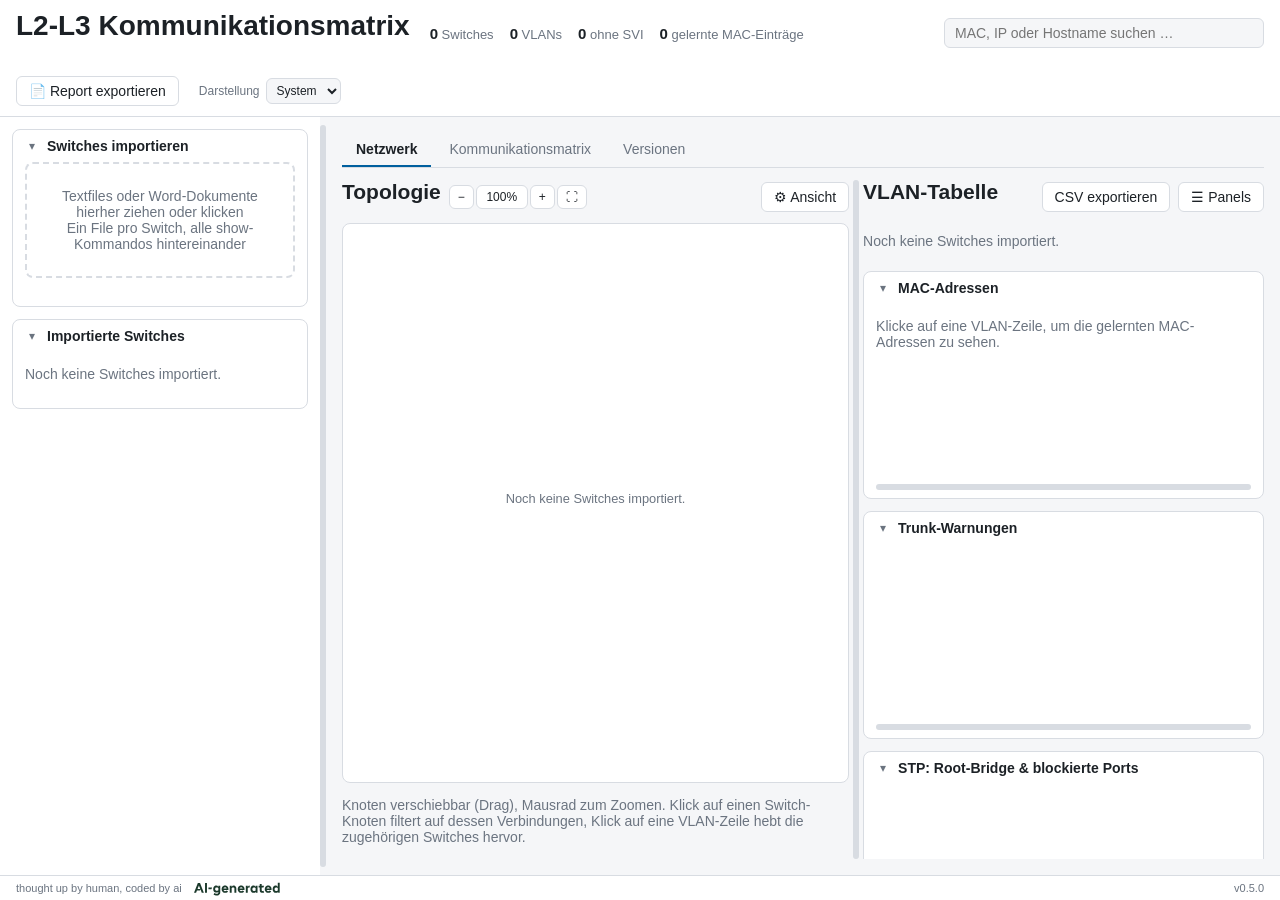
==== L2-L3 Kommunikationsmatrix.html @ 52e1c5b9 "Add panel visibility menu for the right-side detail panels "☰ Panels" button in the VLAN table toolb" ====
<!-- thought up by human, coded by ai -->
<!DOCTYPE html>
<html lang="de">
<head>
<meta charset="UTF-8">
<meta name="viewport" content="width=device-width, initial-scale=1.0">
<meta http-equiv="Content-Security-Policy" content="default-src 'self'; script-src 'self'; style-src 'self' 'unsafe-inline'; img-src 'self' data:; connect-src 'self'; base-uri 'self'; form-action 'self'; frame-ancestors 'self';">
<title>L2-L3 Kommunikationsmatrix</title>
<link rel="stylesheet" href="css/base.css">
<link rel="stylesheet" href="css/layout.css">
<link rel="stylesheet" href="css/components.css">
</head>
<body>

<div class="app">
  <header class="app-header">
    <h1>L2-L3 Kommunikationsmatrix</h1>
    <div id="dashboard-stats" class="dashboard-stats"></div>
    <div class="global-search">
      <input type="text" id="global-search-input" placeholder="MAC, IP oder Hostname suchen …">
      <div id="global-search-results" class="global-search-results"></div>
    </div>
    <button id="report-export-btn" title="Vollständigen Analyse-Report als eigenständige HTML-Datei exportieren (im Browser druckbar/als PDF speicherbar)">📄 Report exportieren</button>
    <label class="theme-select-label">
      Darstellung
      <select id="theme-select">
        <option value="system">System</option>
        <option value="light">Hell</option>
        <option value="dark">Dunkel</option>
      </select>
    </label>
  </header>

  <aside class="app-sidebar" id="app-sidebar">
    <div class="panel">
      <div class="panel-header">
        <button class="panel-collapse-btn" aria-expanded="true">▾</button>
        <h2>Switches importieren</h2>
      </div>
      <div class="panel-body">
        <div class="dropzone" id="import-dropzone">
          Textfiles oder Word-Dokumente hierher ziehen oder klicken<br>
          <span class="hint">Ein File pro Switch, alle show-Kommandos hintereinander</span>
        </div>
        <input type="file" id="import-file-input" multiple accept=".txt,.log,.docx" hidden>
        <div id="import-errors"></div>
      </div>
    </div>
    <div class="panel">
      <div class="panel-header">
        <button class="panel-collapse-btn" aria-expanded="true">▾</button>
        <h2>Importierte Switches</h2>
      </div>
      <div class="panel-body">
        <div id="import-switch-list"></div>
      </div>
    </div>
  </aside>
  <div class="sidebar-resizer" id="sidebar-resize-handle"></div>

  <main class="app-main">
    <div class="view-tabs">
      <button class="view-tab active" data-view="network">Netzwerk</button>
      <button class="view-tab" data-view="matrix">Kommunikationsmatrix</button>
      <button class="view-tab" data-view="versions">Versionen</button>
    </div>

    <section id="view-network" class="view-panel active">
      <div class="split-pane">
        <div class="split-pane-left" id="topology-panel">
          <div class="topology-toolbar">
            <h2>Topologie</h2>
            <span class="topology-zoom-controls">
              <button id="topology-zoom-out" title="Herauszoomen">−</button>
              <button id="topology-zoom-reset" title="Zoom zurücksetzen">100%</button>
              <button id="topology-zoom-in" title="Hineinzoomen">+</button>
              <button id="topology-fullscreen-toggle" title="Vollbild">⛶</button>
            </span>
            <div class="topology-settings">
              <button id="topology-settings-toggle" aria-expanded="false" title="Ansichtsoptionen">⚙ Ansicht</button>
              <div class="topology-settings-popover" id="topology-settings-popover">
                <label class="toggle-switch">
                  <input type="checkbox" id="link-mode-toggle">
                  Einzelne Verbindungen statt Port-Channel-Bündel anzeigen
                </label>
                <label class="toggle-switch" title="Werden erst ab ca. 150% Zoom eingeblendet, sonst bei vielen Verbindungen unlesbar überlappend">
                  <input type="checkbox" id="port-label-toggle">
                  Portbezeichnungen anzeigen (ab Zoom &gt;150%)
                </label>
                <hr>
                <span id="topology-legend" class="topology-legend"></span>
              </div>
            </div>
          </div>
          <div class="topology-wrapper">
            <svg id="topology-canvas"></svg>
          </div>
          <p class="hint">Knoten verschiebbar (Drag), Mausrad zum Zoomen. Klick auf einen Switch-Knoten filtert auf dessen Verbindungen, Klick auf eine VLAN-Zeile hebt die zugehörigen Switches hervor.</p>
        </div>
        <div class="split-resizer" id="network-split-resizer"></div>
        <div class="split-pane-right">
          <div class="vlan-table-toolbar">
            <h2>VLAN-Tabelle</h2>
            <div class="vlan-table-toolbar-actions">
              <button id="vlan-csv-export">CSV exportieren</button>
              <div class="panel-visibility-menu">
                <button id="panel-visibility-toggle" aria-expanded="false" title="Panels ein-/ausblenden">☰ Panels</button>
                <div class="panel-visibility-popover" id="panel-visibility-popover">
                  <div id="panel-visibility-list"></div>
                </div>
              </div>
            </div>
          </div>
          <div id="vlan-table-wrapper"></div>

          <div class="panel" data-panel-key="mac">
            <div class="panel-header">
              <button class="panel-collapse-btn" aria-expanded="true">▾</button>
              <h3>MAC-Adressen</h3>
            </div>
            <div class="panel-body panel-body-resizable" id="mac-detail-panel"></div>
            <div class="panel-resize-handle"></div>
          </div>

          <div class="panel" data-panel-key="trunk">
            <div class="panel-header">
              <button class="panel-collapse-btn" aria-expanded="true">▾</button>
              <h3>Trunk-Warnungen</h3>
            </div>
            <div class="panel-body panel-body-resizable" id="trunk-panel"></div>
            <div class="panel-resize-handle"></div>
          </div>

          <div class="panel" data-panel-key="stp">
            <div class="panel-header">
              <button class="panel-collapse-btn" aria-expanded="true">▾</button>
              <h3>STP: Root-Bridge &amp; blockierte Ports</h3>
            </div>
            <div class="panel-body panel-body-resizable" id="stp-panel"></div>
            <div class="panel-resize-handle"></div>
          </div>

          <div class="panel" data-panel-key="duplicate">
            <div class="panel-header">
              <button class="panel-collapse-btn" aria-expanded="true">▾</button>
              <h3>Duplicate-Erkennung</h3>
            </div>
            <div class="panel-body panel-body-resizable" id="duplicate-panel"></div>
            <div class="panel-resize-handle"></div>
          </div>

          <div class="panel" data-panel-key="network">
            <div class="panel-header">
              <button class="panel-collapse-btn" aria-expanded="true">▾</button>
              <h3>Netzwerk-Details</h3>
            </div>
            <div class="panel-body panel-body-resizable" id="network-detail-panel"></div>
            <div class="panel-resize-handle"></div>
          </div>
        </div>
      </div>
    </section>

    <section id="view-matrix" class="view-panel">
      <h2>L3-Kommunikationsmatrix</h2>
      <p class="hint">Zeigt, ob zwei VLAN-Netze laut Routing-Tabelle erreichbar sind (✓ = gemeinsamer Switch mit beiden SVIs bekannt, ? = nicht ermittelbar). ⚠ ACL = auf einer beteiligten SVI ist eine Access-List konfiguriert — Regeln werden nicht ausgewertet, bitte manuell prüfen.</p>
      <div id="matrix-wrapper"></div>
    </section>

    <section id="view-versions" class="view-panel">
      <h2>Versionsübersicht</h2>
      <div id="version-table-wrapper"></div>
    </section>
  </main>

  <footer class="app-footer">
    <span>thought up by human, coded by ai</span>
    <img src="assets/Bechtle_AI_Generated_Label_light_EN.svg" id="ai-label-icon" alt="KI-generierter Inhalt" class="ai-label-icon">
    <span id="app-footer-version" class="app-footer-version"></span>
  </footer>
</div>

<script src="lib/jszip.min.js"></script>
<script src="js/core/namespace.js"></script>
<script src="js/core/theme.js"></script>
<script src="js/core/state.js"></script>
<script src="js/core/dom-utils.js"></script>
<script src="js/core/csv-export.js"></script>
<script src="js/core/topology.js"></script>
<script src="js/parsers/splitter.js"></script>
<script src="js/parsers/show-version.js"></script>
<script src="js/parsers/column-utils.js"></script>
<script src="js/parsers/cdp.js"></script>
<script src="js/parsers/etherchannel.js"></script>
<script src="js/parsers/port-utils.js"></script>
<script src="js/parsers/vlan.js"></script>
<script src="js/parsers/ip-route.js"></script>
<script src="js/parsers/ip-interface-brief.js"></script>
<script src="js/parsers/ip-interface-full.js"></script>
<script src="js/parsers/interfaces-trunk.js"></script>
<script src="js/parsers/mac-table.js"></script>
<script src="js/parsers/arp.js"></script>
<script src="js/parsers/spanning-tree.js"></script>
<script src="js/parsers/fhrp.js"></script>
<script src="js/parsers/docx.js"></script>
<script src="js/core/vlan-model.js"></script>
<script src="js/core/mac-model.js"></script>
<script src="js/core/trunk-model.js"></script>
<script src="js/core/reachability-model.js"></script>
<script src="js/core/stp-model.js"></script>
<script src="js/core/fhrp-model.js"></script>
<script src="js/core/duplicate-model.js"></script>
<script src="js/views/import.js"></script>
<script src="js/views/topology.js"></script>
<script src="js/views/vlan-table.js"></script>
<script src="js/views/mac-detail.js"></script>
<script src="js/views/network-detail.js"></script>
<script src="js/views/trunk-panel.js"></script>
<script src="js/views/stp-panel.js"></script>
<script src="js/views/duplicate-panel.js"></script>
<script src="js/views/reachability-matrix.js"></script>
<script src="js/views/version-overview.js"></script>
<script src="js/views/dashboard-stats.js"></script>
<script src="js/views/global-search.js"></script>
<script src="js/views/split-pane.js"></script>
<script src="js/views/sidebar-resize.js"></script>
<script src="js/views/collapsible-panel.js"></script>
<script src="js/views/theme-toggle.js"></script>
<script src="js/views/report-export.js"></script>
<script src="js/views/panel-visibility.js"></script>
<script src="js/views/tabs.js"></script>
<script src="js/app.js"></script>
</body>
</html>
---- css/base.css ----
:root {
  --bg: #f5f6f8;
  --surface: #ffffff;
  --border: #d8dce2;
  --text: #1c2126;
  --text-muted: #6b7480;
  --accent: #005f9e;
  --accent-contrast: #ffffff;
  --warning: #b4690e;
  --warning-bg: #fdf1e3;
  --error: #b3261e;
  --error-bg: #fbe9e8;
  --catalyst: #2e7d32;
  --nexus: #6a1b9a;
  --firewall: #b3261e;
  --wlc: #005f9e;
  --ap: #b4690e;
  --unknown-device: #6b7480;
}

/* System-Einstellung ("System" in der Theme-Auswahl) — greift nur, solange kein data-theme
   explizit gesetzt ist. :root[data-theme="light"] deaktiviert diesen Block bewusst. */
@media (prefers-color-scheme: dark) {
  :root:not([data-theme="light"]) {
    --bg: #14171a;
    --surface: #1e2226;
    --border: #333941;
    --text: #e6e9ec;
    --text-muted: #9aa3ad;
    --accent: #4da3e0;
    --accent-contrast: #0b1720;
    --warning: #e0a458;
    --warning-bg: #3a2c15;
    --error: #e0776e;
    --error-bg: #3a1d1b;
    --catalyst: #6fbf73;
    --nexus: #b17fd6;
    --firewall: #e0776e;
    --wlc: #4da3e0;
    --ap: #e0a458;
    --unknown-device: #9aa3ad;
  }
}

/* Explizite Auswahl "Dunkel" in der Theme-Auswahl — greift unabhängig von der Systemeinstellung. */
:root[data-theme="dark"] {
  --bg: #14171a;
  --surface: #1e2226;
  --border: #333941;
  --text: #e6e9ec;
  --text-muted: #9aa3ad;
  --accent: #4da3e0;
  --accent-contrast: #0b1720;
  --warning: #e0a458;
  --warning-bg: #3a2c15;
  --error: #e0776e;
  --error-bg: #3a1d1b;
  --catalyst: #6fbf73;
  --nexus: #b17fd6;
  --firewall: #e0776e;
  --wlc: #4da3e0;
  --ap: #e0a458;
  --unknown-device: #9aa3ad;
}

* { box-sizing: border-box; }

html, body {
  margin: 0;
  padding: 0;
  background: var(--bg);
  color: var(--text);
  font-family: -apple-system, BlinkMacSystemFont, "Segoe UI", Roboto, sans-serif;
  font-size: 14px;
}

h1, h2, h3 { margin: 0 0 0.5em 0; font-weight: 600; }

button {
  font-family: inherit;
  font-size: inherit;
  cursor: pointer;
  border: 1px solid var(--border);
  background: var(--surface);
  color: var(--text);
  border-radius: 6px;
  padding: 6px 12px;
}

button:hover { border-color: var(--accent); }

.hint { color: var(--text-muted); }
---- css/layout.css ----
.app {
  display: grid;
  grid-template-columns: 320px 6px 1fr;
  grid-template-rows: auto 1fr auto;
  grid-template-areas:
    "header header header"
    "sidebar resizer main"
    "footer footer footer";
  height: 100vh;
}

.app-footer {
  grid-area: footer;
  display: flex;
  align-items: center;
  gap: 8px;
  padding: 3px 16px;
  border-top: 1px solid var(--border);
  background: var(--surface);
  font-size: 11px;
  color: var(--text-muted);
}
.ai-label-icon { height: 18px; width: auto; display: block; }
.app-footer-version { margin-left: auto; }

.sidebar-resizer {
  grid-area: resizer;
  cursor: col-resize;
  background: var(--border);
  border-radius: 3px;
  margin: 8px 0;
}
.sidebar-resizer:hover { background: var(--accent); }

.app-header {
  grid-area: header;
  display: flex;
  align-items: center;
  gap: 20px;
  padding: 10px 16px;
  border-bottom: 1px solid var(--border);
  background: var(--surface);
  flex-wrap: wrap;
}

.app-header h1 { flex-shrink: 0; }
#report-export-btn { flex-shrink: 0; }

.app-sidebar {
  grid-area: sidebar;
  background: var(--surface);
  padding: 12px;
  overflow-y: auto;
  min-width: 0;
}

.app-main {
  grid-area: main;
  padding: 16px;
  overflow: hidden;
  display: flex;
  flex-direction: column;
}

.view-tabs {
  display: flex;
  gap: 4px;
  margin-bottom: 12px;
  border-bottom: 1px solid var(--border);
}

.view-panel { display: none; flex: 1; min-height: 0; flex-direction: column; }
.view-panel.active { display: flex; }

.topology-toolbar {
  display: flex;
  align-items: center;
  flex-wrap: wrap;
  gap: 8px;
  row-gap: 6px;
  margin-bottom: 8px;
}

#topology-panel:fullscreen {
  background: var(--bg);
  padding: 16px;
}

.topology-wrapper {
  flex: 1;
  border: 1px solid var(--border);
  border-radius: 8px;
  background: var(--surface);
  overflow: hidden;
}

#topology-canvas { width: 100%; height: 100%; display: block; }

.split-pane {
  display: flex;
  flex: 1;
  min-height: 0;
}

.split-pane-left {
  flex: 0 0 55%;
  min-width: 240px;
  display: flex;
  flex-direction: column;
  min-height: 0;
}

.split-resizer {
  width: 6px;
  flex-shrink: 0;
  cursor: col-resize;
  background: var(--border);
  border-radius: 3px;
  margin: 0 4px;
}
.split-resizer:hover { background: var(--accent); }

.split-pane-right {
  flex: 1;
  min-width: 240px;
  min-height: 0;
  overflow-y: auto;
  /* Bewusst KEIN display:flex hier: als Flex-Container hätten die Kind-Panels (die
     wegen overflow:hidden keine Mindesthöhen-Untergrenze mehr haben) auf 0px
     zusammengedrückt werden können, während die VLAN-Tabelle den ganzen Platz belegt.
     Normaler Blockfluss + overflow-y:auto lässt jedes Kind seine natürliche/gesetzte
     Höhe behalten und scrollt bei Bedarf als Ganzes. */
}

#vlan-table-wrapper {
  max-height: 280px;
  overflow-y: auto;
  margin-bottom: 8px;
}

/* Standardhöhe der drei rechten Detail-Panels (Netzwerk-Details/Trunk-Warnungen/
   MAC-Adressen) — alle drei starten gleich groß, der Ziehgriff (siehe
   collapsible-panel.js) setzt danach eine Inline-Höhe, die diesen Wert überschreibt. */
.panel-body-resizable {
  height: 180px;
}

.vlan-table-toolbar {
  display: flex;
  align-items: center;
  justify-content: space-between;
  gap: 8px;
  margin-bottom: 4px;
}

.vlan-table-toolbar-actions {
  display: flex;
  align-items: center;
  gap: 8px;
}

.dashboard-stats {
  display: flex;
  gap: 16px;
  flex-wrap: wrap;
}

.global-search {
  position: relative;
  margin-left: auto;
  flex: 0 1 320px;
  min-width: 200px;
}

.global-search input {
  width: 100%;
  padding: 6px 10px;
  border: 1px solid var(--border);
  border-radius: 6px;
  background: var(--bg);
  color: var(--text);
  font: inherit;
}

.global-search-results {
  display: none;
  position: absolute;
  top: 100%;
  right: 0;
  left: 0;
  z-index: 20;
  margin-top: 4px;
  max-height: 320px;
  overflow-y: auto;
  border: 1px solid var(--border);
  border-radius: 8px;
  background: var(--surface);
  box-shadow: 0 4px 16px rgba(0, 0, 0, 0.15);
  padding: 6px;
}
.global-search-results.open { display: block; }

.theme-select-label {
  display: flex;
  align-items: center;
  gap: 6px;
  font-size: 12px;
  color: var(--text-muted);
  flex-shrink: 0;
}
.theme-select-label select {
  padding: 4px 6px;
  border: 1px solid var(--border);
  border-radius: 6px;
  background: var(--bg);
  color: var(--text);
  font: inherit;
}

#view-matrix, #view-versions { overflow-y: auto; }
---- css/components.css ----
.dropzone {
  border: 2px dashed var(--border);
  border-radius: 8px;
  padding: 24px 12px;
  text-align: center;
  color: var(--text-muted);
  cursor: pointer;
  margin-bottom: 16px;
}

.dropzone.dragover {
  border-color: var(--accent);
  color: var(--accent);
  background: color-mix(in srgb, var(--accent) 8%, transparent);
}

.switch-row {
  display: flex;
  align-items: center;
  gap: 8px;
  padding: 6px 4px;
  border-bottom: 1px solid var(--border);
  font-size: 13px;
}

.switch-hostname { flex: 1; font-weight: 600; }
.switch-model { color: var(--text-muted); font-size: 12px; }

.badge {
  font-size: 11px;
  font-weight: 600;
  text-transform: uppercase;
  padding: 2px 6px;
  border-radius: 4px;
  color: white;
}

.badge-catalyst { background: var(--catalyst); }
.badge-nexus { background: var(--nexus); }
.badge-neutral { background: var(--text-muted); }

.switch-platform-select {
  font-size: 11px;
  font-weight: 600;
  text-transform: uppercase;
  padding: 2px 4px;
  border-radius: 4px;
  color: white;
  border: none;
}
.switch-platform-select.badge-catalyst { background: var(--catalyst); }
.switch-platform-select.badge-nexus { background: var(--nexus); }
.switch-platform-select option { color: initial; }

.switch-warning-hover { position: relative; }
.switch-warning-hover .feature-impact-popup { display: none; }
.switch-warning-hover:hover .feature-impact-popup,
.switch-warning-hover:focus-within .feature-impact-popup { display: block; }

.feature-impact-popup {
  position: absolute;
  top: 100%;
  left: 0;
  z-index: 30;
  margin-top: 4px;
  width: 320px;
  background: var(--surface);
  border: 1px solid var(--border);
  border-radius: 8px;
  box-shadow: 0 4px 16px rgba(0, 0, 0, 0.2);
  padding: 8px 10px;
  font-size: 12px;
  font-weight: normal;
  text-transform: none;
  color: var(--text);
  white-space: normal;
}

.feature-impact-row {
  display: flex;
  gap: 8px;
  padding: 3px 0;
  border-top: 1px solid var(--border);
}
.feature-impact-row:first-of-type { border-top: none; margin-top: 4px; }
.feature-impact-row code { flex-shrink: 0; background: var(--bg); padding: 1px 4px; border-radius: 4px; }

.switch-warning {
  color: var(--warning);
  font-size: 12px;
  cursor: help;
}

.btn-remove {
  font-size: 11px;
  padding: 2px 8px;
}

.switch-row-handle {
  cursor: grab;
  color: var(--text-muted);
  flex-shrink: 0;
}
.switch-row.drag-over { outline: 2px dashed var(--accent); border-radius: 4px; }

.error-line {
  color: var(--error);
  background: var(--error-bg);
  border-radius: 6px;
  padding: 6px 10px;
  font-size: 12px;
  margin-bottom: 6px;
}

.toggle-switch {
  display: flex;
  align-items: center;
  gap: 6px;
  font-size: 13px;
  color: var(--text-muted);
}

.topology-empty-hint { fill: var(--text-muted); font-size: 14px; }

.topology-link {
  stroke: var(--border);
  stroke-width: 2;
}

.topology-node circle,
.topology-node polygon,
.topology-node rect {
  fill: var(--surface);
  stroke-width: 2;
  stroke: var(--unknown-device); /* Fallback für Switches ohne bekannte Plattform (nicht importierter CDP-Nachbar) */
}

.topology-node { cursor: grab; touch-action: none; }
.topology-node:active { cursor: grabbing; }

.topology-node.dimmed { opacity: 0.25; }
.topology-node.highlighted circle,
.topology-node.highlighted polygon,
.topology-node.highlighted rect { stroke-width: 4; }

.topology-link.dimmed { opacity: 0.15; }

.edge-port-label {
  fill: var(--text-muted);
  font-size: 10px;
  text-anchor: middle;
  paint-order: stroke;
  stroke: var(--surface);
  stroke-width: 3px;
}

.topology-node.platform-catalyst circle { stroke: var(--catalyst); }
.topology-node.platform-nexus circle { stroke: var(--nexus); }
.topology-node.type-firewall polygon { stroke: var(--firewall); }
.topology-node.type-wlc polygon { stroke: var(--wlc); }
.topology-node.type-ap polygon { stroke: var(--ap); }
.topology-node.type-unknown rect { stroke: var(--unknown-device); }

.topology-node-label {
  fill: var(--text);
  font-size: 12px;
  text-anchor: middle;
}

.topology-settings {
  position: relative;
  margin-left: auto;
}

.topology-settings-popover {
  display: none;
  position: absolute;
  top: 100%;
  right: 0;
  z-index: 30;
  margin-top: 4px;
  width: max-content;
  max-width: min(320px, 90vw);
  background: var(--surface);
  border: 1px solid var(--border);
  border-radius: 8px;
  box-shadow: 0 4px 16px rgba(0, 0, 0, 0.2);
  padding: 10px 12px;
  flex-direction: column;
  gap: 8px;
}
.topology-settings-popover.open { display: flex; }
.topology-settings-popover hr { border: none; border-top: 1px solid var(--border); margin: 2px 0; width: 100%; }

.panel-visibility-menu {
  position: relative;
}

.panel-visibility-popover {
  display: none;
  position: absolute;
  top: 100%;
  right: 0;
  z-index: 30;
  margin-top: 4px;
  width: max-content;
  max-width: min(280px, 90vw);
  background: var(--surface);
  border: 1px solid var(--border);
  border-radius: 8px;
  box-shadow: 0 4px 16px rgba(0, 0, 0, 0.2);
  padding: 10px 12px;
  flex-direction: column;
  gap: 6px;
}
.panel-visibility-popover.open { display: flex; }
.panel-visibility-popover .toggle-switch { white-space: nowrap; }

.panel-hidden { display: none; }

.topology-legend {
  display: flex;
  flex-direction: column;
  gap: 6px;
  font-size: 12px;
  color: var(--text-muted);
}

.topology-legend-item {
  display: inline-flex;
  align-items: center;
  gap: 4px;
  cursor: pointer;
}

.topology-zoom-controls {
  display: inline-flex;
  gap: 2px;
}
.topology-zoom-controls button { padding: 4px 8px; font-size: 12px; }
#topology-zoom-reset { min-width: 52px; }

.topology-legend-icon {
  width: 16px;
  height: 16px;
  overflow: visible;
}
.topology-legend-icon circle,
.topology-legend-icon polygon,
.topology-legend-icon rect {
  fill: var(--surface);
  stroke-width: 4;
}
.topology-legend-icon.type-switch circle { stroke: var(--text-muted); }
.topology-legend-icon.type-firewall polygon { stroke: var(--firewall); }
.topology-legend-icon.type-wlc polygon { stroke: var(--wlc); }
.topology-legend-icon.type-ap polygon { stroke: var(--ap); }
.topology-legend-icon.type-unknown rect { stroke: var(--unknown-device); }

.view-tab {
  border: none;
  border-bottom: 2px solid transparent;
  border-radius: 0;
  background: transparent;
  padding: 8px 14px;
  color: var(--text-muted);
}

.view-tab.active {
  color: var(--text);
  border-bottom-color: var(--accent);
  font-weight: 600;
}

.vlan-table {
  width: 100%;
  border-collapse: collapse;
  font-size: 13px;
}

.vlan-table th, .vlan-table td {
  text-align: left;
  padding: 6px 10px;
  border-bottom: 1px solid var(--border);
  vertical-align: top;
}

.vlan-table th {
  color: var(--text-muted);
  font-weight: 600;
  font-size: 12px;
  text-transform: uppercase;
}

.vlan-network {
  margin-bottom: 4px;
  cursor: pointer;
  display: inline-block;
  border-radius: 4px;
  padding: 1px 2px;
}
.vlan-network:hover { background: var(--bg); }
.vlan-network.selected { background: color-mix(in srgb, var(--accent) 12%, transparent); }
.vlan-network code {
  background: var(--bg);
  padding: 1px 5px;
  border-radius: 4px;
}

.vlan-row { cursor: pointer; }
.vlan-row:hover { background: var(--bg); }
.vlan-row.selected { background: color-mix(in srgb, var(--accent) 12%, transparent); }

.panel {
  border: 1px solid var(--border);
  border-radius: 8px;
  background: var(--surface);
  margin-bottom: 12px;
  overflow: hidden;
}

.panel-header {
  display: flex;
  align-items: center;
  gap: 8px;
  padding: 8px 12px;
  cursor: pointer;
  user-select: none;
}
.panel-header h2, .panel-header h3 { margin: 0; font-size: 14px; }

.panel-collapse-btn {
  border: none;
  background: transparent;
  padding: 0 4px;
  font-size: 12px;
  color: var(--text-muted);
  transition: transform 0.15s;
}
.panel.collapsed .panel-collapse-btn { transform: rotate(-90deg); }

.panel-body {
  padding: 0 12px 12px;
  overflow-y: auto;
}
.panel-body:empty { padding: 0; }
.panel.collapsed .panel-body,
.panel.collapsed .panel-resize-handle { display: none; }

.panel-body code {
  background: var(--bg);
  padding: 1px 5px;
  border-radius: 4px;
}

.panel-body-toolbar {
  display: flex;
  align-items: center;
  justify-content: space-between;
  gap: 8px;
  margin-bottom: 6px;
}

.panel-resize-handle {
  height: 6px;
  cursor: row-resize;
  background: var(--border);
  margin: 0 12px 8px;
  border-radius: 3px;
}
.panel-resize-handle:hover { background: var(--accent); }

.dashboard-stat {
  font-size: 13px;
  color: var(--text-muted);
  white-space: nowrap;
}
.dashboard-stat strong { color: var(--text); font-size: 15px; }

.global-search-result {
  padding: 6px 8px;
  font-size: 13px;
  border-radius: 6px;
}
.global-search-result:hover { background: var(--bg); }

.matrix-table {
  border-collapse: collapse;
  font-size: 13px;
}
.matrix-table th, .matrix-table td {
  border: 1px solid var(--border);
  padding: 6px 10px;
  text-align: center;
}
.matrix-table thead th { color: var(--text-muted); font-weight: 600; font-size: 12px; }
.matrix-table tbody th { text-align: left; font-weight: 600; white-space: nowrap; }
.matrix-cell-reachable { color: var(--catalyst); font-weight: 600; }
.matrix-cell-unknown { color: var(--text-muted); }
.matrix-cell-self { background: var(--bg); color: var(--text-muted); }
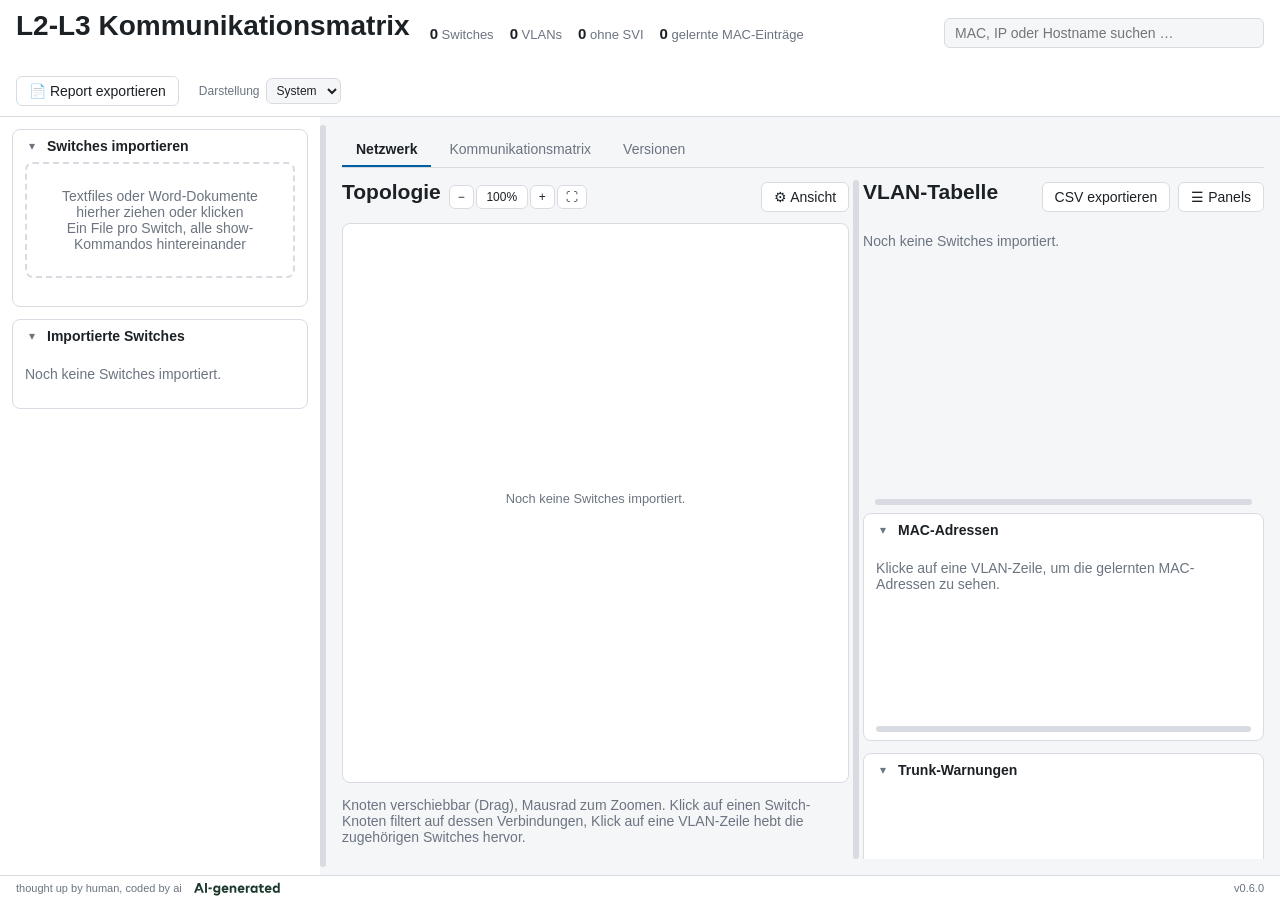
==== commit 381c92f3: "Add LLDP neighbor discovery and make the VLAN table resizable LLDP: new parser for "show lldp neighb" ====
--- a/L2-L3 Kommunikationsmatrix.html
+++ b/L2-L3 Kommunikationsmatrix.html
@@ -112,6 +112,7 @@
             </div>
           </div>
           <div id="vlan-table-wrapper"></div>
+          <div class="panel-resize-handle" id="vlan-table-resize-handle"></div>
 
           <div class="panel" data-panel-key="mac">
             <div class="panel-header">
@@ -191,6 +192,7 @@
 <script src="js/parsers/show-version.js"></script>
 <script src="js/parsers/column-utils.js"></script>
 <script src="js/parsers/cdp.js"></script>
+<script src="js/parsers/lldp.js"></script>
 <script src="js/parsers/etherchannel.js"></script>
 <script src="js/parsers/port-utils.js"></script>
 <script src="js/parsers/vlan.js"></script>
--- a/css/layout.css
+++ b/css/layout.css
@@ -133,9 +133,8 @@
 }
 
 #vlan-table-wrapper {
-  max-height: 280px;
-  overflow-y: auto;
-  margin-bottom: 8px;
+  height: 280px;
+  overflow-y: auto;
 }
 
 /* Standardhöhe der drei rechten Detail-Panels (Netzwerk-Details/Trunk-Warnungen/
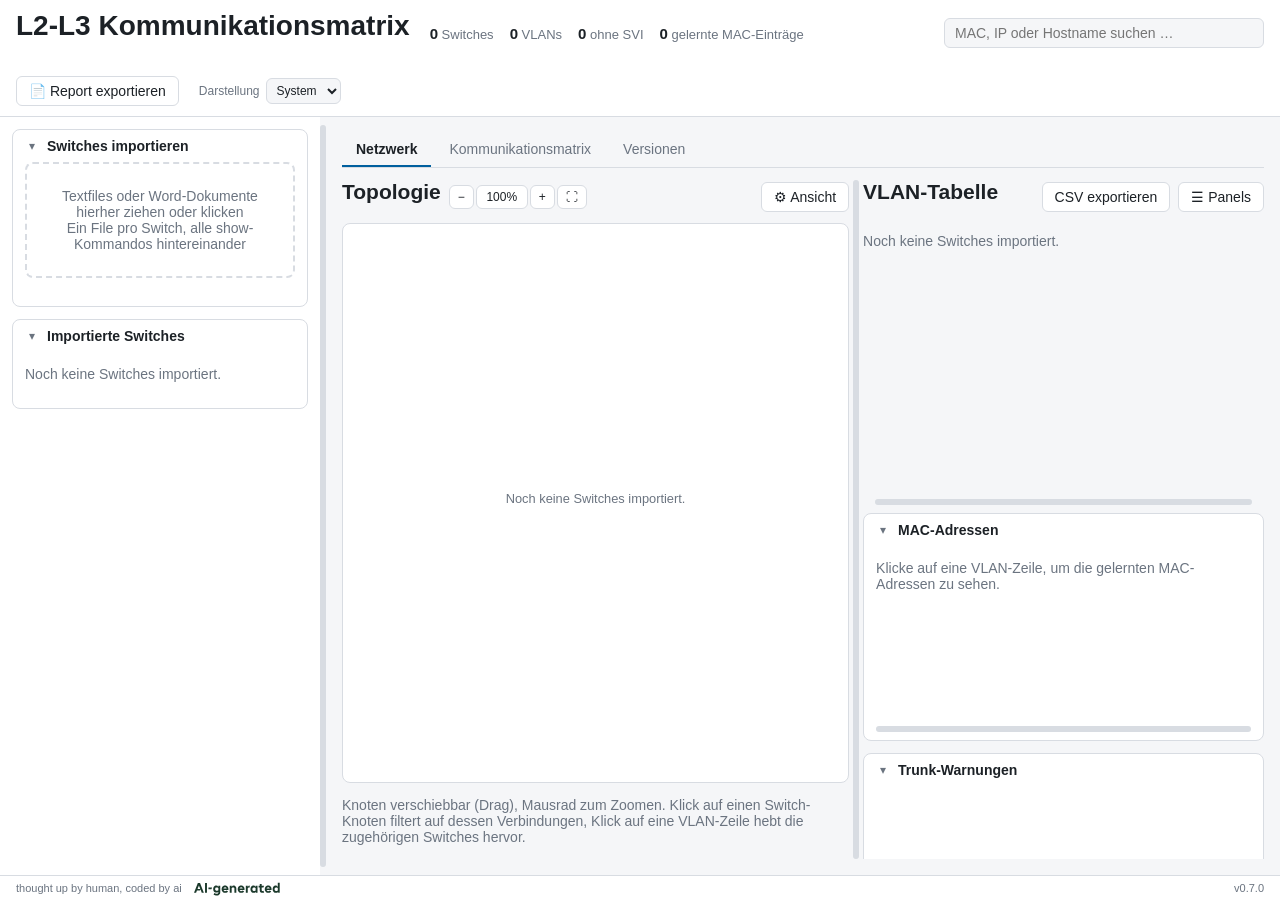
==== commit 1396dc74: "Add redundancy/failure simulation for switches and links New "🔌 Ausfall-Simulation" toggle in the to" ====
--- a/L2-L3 Kommunikationsmatrix.html
+++ b/L2-L3 Kommunikationsmatrix.html
@@ -88,12 +88,18 @@
                   Portbezeichnungen anzeigen (ab Zoom &gt;150%)
                 </label>
                 <hr>
+                <label class="toggle-switch" title="Klick auf einen Switch-Knoten oder eine Verbindung zeigt, welche Geräte bei dessen Ausfall isoliert wären">
+                  <input type="checkbox" id="failure-sim-toggle">
+                  🔌 Ausfall-Simulation
+                </label>
+                <hr>
                 <span id="topology-legend" class="topology-legend"></span>
               </div>
             </div>
           </div>
           <div class="topology-wrapper">
             <svg id="topology-canvas"></svg>
+            <div class="failure-sim-result" id="failure-sim-result"></div>
           </div>
           <p class="hint">Knoten verschiebbar (Drag), Mausrad zum Zoomen. Klick auf einen Switch-Knoten filtert auf dessen Verbindungen, Klick auf eine VLAN-Zeile hebt die zugehörigen Switches hervor.</p>
         </div>
@@ -212,6 +218,7 @@
 <script src="js/core/stp-model.js"></script>
 <script src="js/core/fhrp-model.js"></script>
 <script src="js/core/duplicate-model.js"></script>
+<script src="js/core/failure-sim-model.js"></script>
 <script src="js/views/import.js"></script>
 <script src="js/views/topology.js"></script>
 <script src="js/views/vlan-table.js"></script>
--- a/css/layout.css
+++ b/css/layout.css
@@ -87,12 +87,30 @@
 }
 
 .topology-wrapper {
+  position: relative;
   flex: 1;
   border: 1px solid var(--border);
   border-radius: 8px;
   background: var(--surface);
   overflow: hidden;
 }
+
+.failure-sim-result {
+  display: none;
+  position: absolute;
+  left: 8px;
+  right: 8px;
+  bottom: 8px;
+  z-index: 20;
+  background: var(--surface);
+  border: 1px solid var(--border);
+  border-radius: 8px;
+  box-shadow: 0 4px 16px rgba(0, 0, 0, 0.2);
+  padding: 8px 12px;
+  font-size: 13px;
+}
+.failure-sim-result.open { display: block; }
+.failure-sim-result p { margin: 0; }
 
 #topology-canvas { width: 100%; height: 100%; display: block; }
 
--- a/css/components.css
+++ b/css/components.css
@@ -144,6 +144,17 @@
 .topology-node.highlighted rect { stroke-width: 4; }
 
 .topology-link.dimmed { opacity: 0.15; }
+.failure-sim-active .topology-link { cursor: pointer; }
+
+/* Redundanz-/Ausfall-Simulation: das simulierte Ziel (rot, gestrichelt bei Kanten) und die
+   dadurch isolierten Geräte (rot gefüllt/umrandet) klar von der normalen Darstellung abheben. */
+.topology-node.failed circle,
+.topology-node.failed polygon,
+.topology-node.failed rect { stroke: var(--error); stroke-width: 4; stroke-dasharray: 4 3; }
+.topology-link.failed { stroke: var(--error); stroke-dasharray: 6 4; }
+.topology-node.isolated circle,
+.topology-node.isolated polygon,
+.topology-node.isolated rect { fill: var(--error-bg); stroke: var(--error); }
 
 .edge-port-label {
   fill: var(--text-muted);
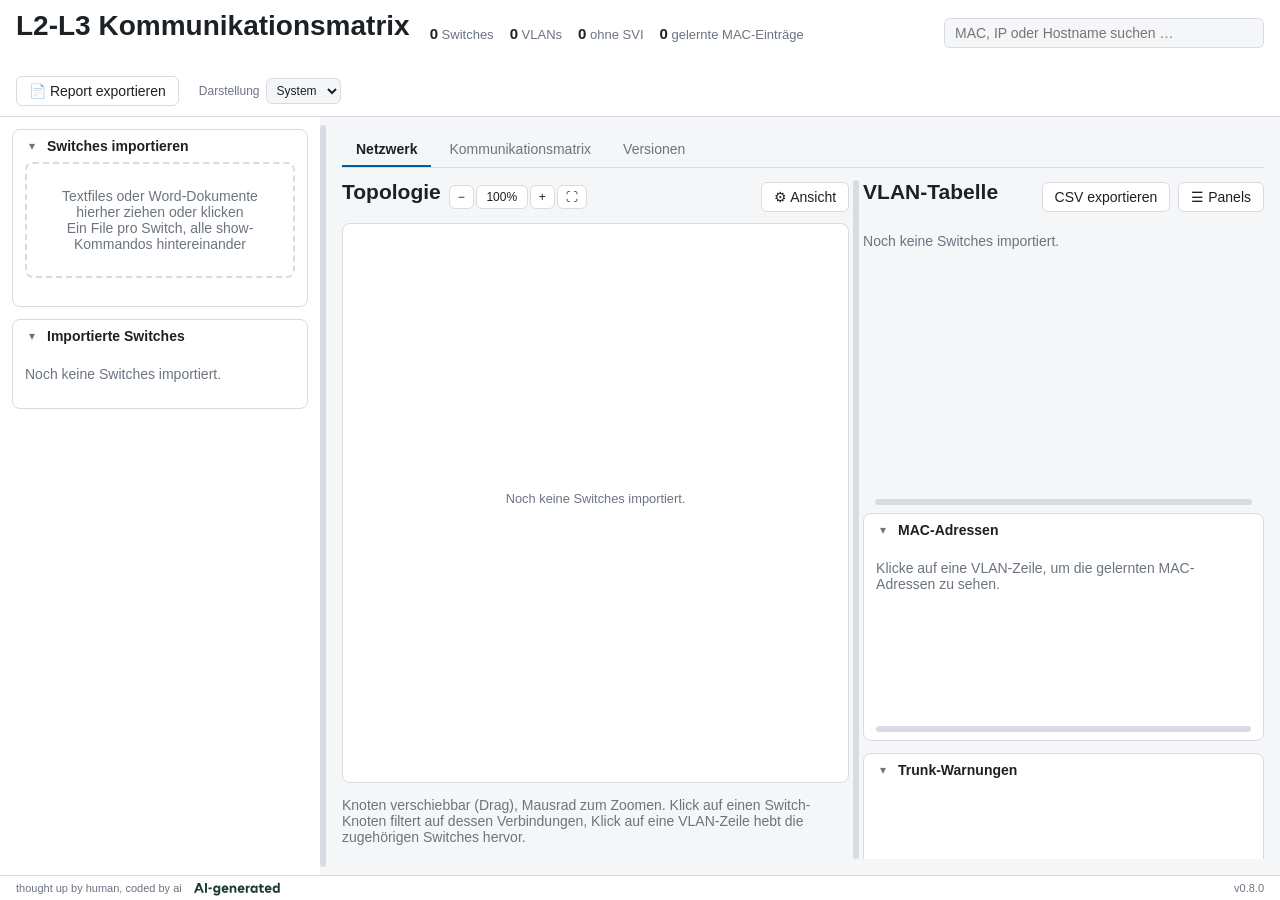
==== commit 8c226701: "Add multi-site grouping for the topology layout New "🏢 Standort-Gruppierung" toggle. js/core/site-gr" ====
--- a/L2-L3 Kommunikationsmatrix.html
+++ b/L2-L3 Kommunikationsmatrix.html
@@ -91,6 +91,10 @@
                 <label class="toggle-switch" title="Klick auf einen Switch-Knoten oder eine Verbindung zeigt, welche Geräte bei dessen Ausfall isoliert wären">
                   <input type="checkbox" id="failure-sim-toggle">
                   🔌 Ausfall-Simulation
+                </label>
+                <label class="toggle-switch" title="Gruppiert Knoten nach Hostname-Präfix vor dem ersten &quot;-&quot;/&quot;_&quot; (z.B. &quot;FRA1-CORE1&quot; → Standort &quot;FRA1&quot;). Funktioniert nur, wenn eure Namenskonvention das abbildet.">
+                  <input type="checkbox" id="site-grouping-toggle">
+                  🏢 Standort-Gruppierung
                 </label>
                 <hr>
                 <span id="topology-legend" class="topology-legend"></span>
@@ -219,6 +223,7 @@
 <script src="js/core/fhrp-model.js"></script>
 <script src="js/core/duplicate-model.js"></script>
 <script src="js/core/failure-sim-model.js"></script>
+<script src="js/core/site-group-model.js"></script>
 <script src="js/views/import.js"></script>
 <script src="js/views/topology.js"></script>
 <script src="js/views/vlan-table.js"></script>
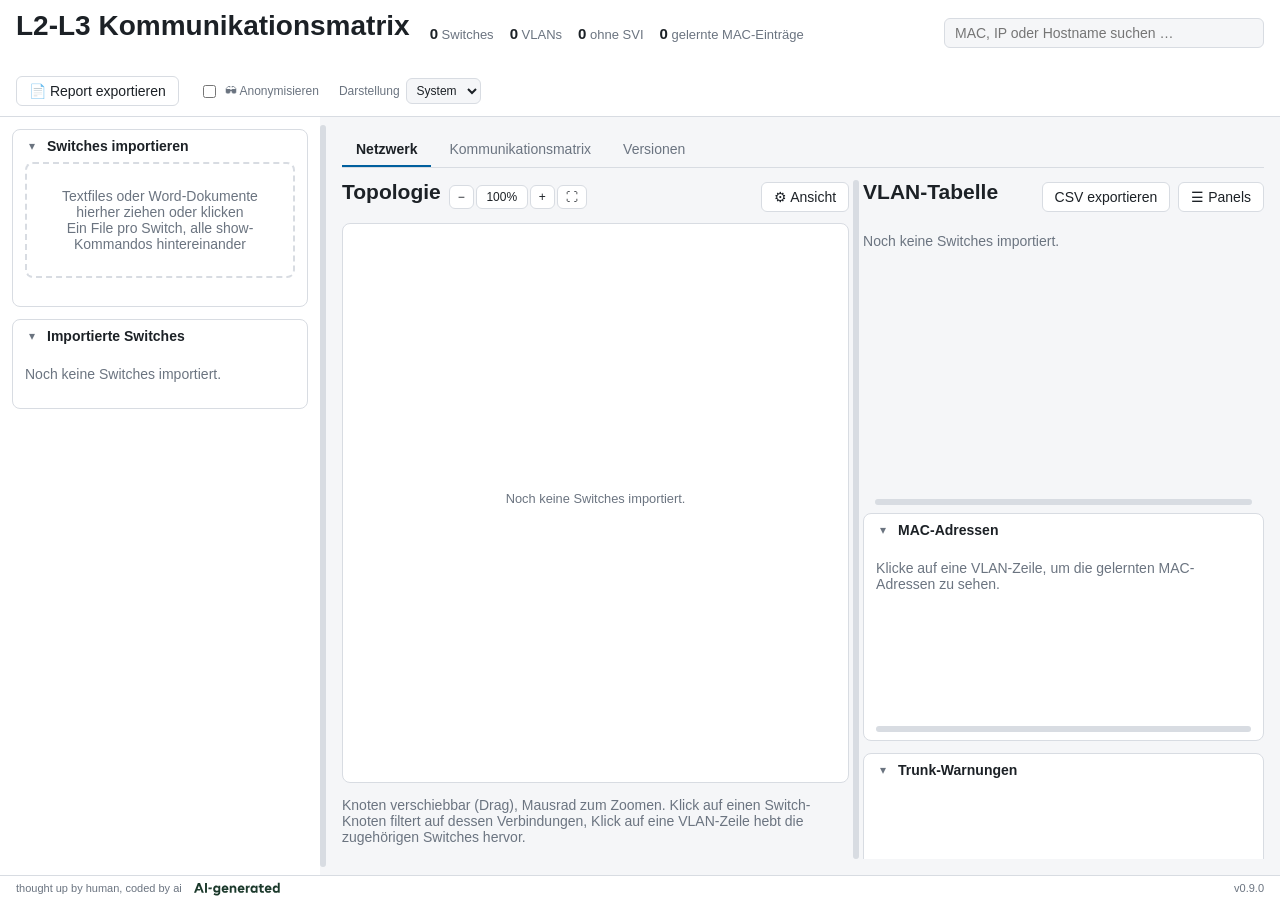
==== commit 753d1f32: "feat: Anonymisierungs-Option (v0.9.0) Letzter der drei zurückgestellten Backlog-Punkte (Ausfall-Simu" ====
--- a/L2-L3 Kommunikationsmatrix.html
+++ b/L2-L3 Kommunikationsmatrix.html
@@ -21,6 +21,10 @@
       <div id="global-search-results" class="global-search-results"></div>
     </div>
     <button id="report-export-btn" title="Vollständigen Analyse-Report als eigenständige HTML-Datei exportieren (im Browser druckbar/als PDF speicherbar)">📄 Report exportieren</button>
+    <label class="theme-select-label" title="Ersetzt Hostnamen/IPs/MAC-Adressen in der Anzeige durch Platzhalter (z.B. *HOSTNAME_001*) — für Screenshots/Freigaben mit Dritten. Der Analyse-Stand selbst bleibt unverändert.">
+      <input type="checkbox" id="anonymize-toggle">
+      🕶 Anonymisieren
+    </label>
     <label class="theme-select-label">
       Darstellung
       <select id="theme-select">
@@ -194,6 +198,7 @@
 <script src="lib/jszip.min.js"></script>
 <script src="js/core/namespace.js"></script>
 <script src="js/core/theme.js"></script>
+<script src="js/core/anonymize.js"></script>
 <script src="js/core/state.js"></script>
 <script src="js/core/dom-utils.js"></script>
 <script src="js/core/csv-export.js"></script>
@@ -240,6 +245,7 @@
 <script src="js/views/sidebar-resize.js"></script>
 <script src="js/views/collapsible-panel.js"></script>
 <script src="js/views/theme-toggle.js"></script>
+<script src="js/views/anonymize-toggle.js"></script>
 <script src="js/views/report-export.js"></script>
 <script src="js/views/panel-visibility.js"></script>
 <script src="js/views/tabs.js"></script>
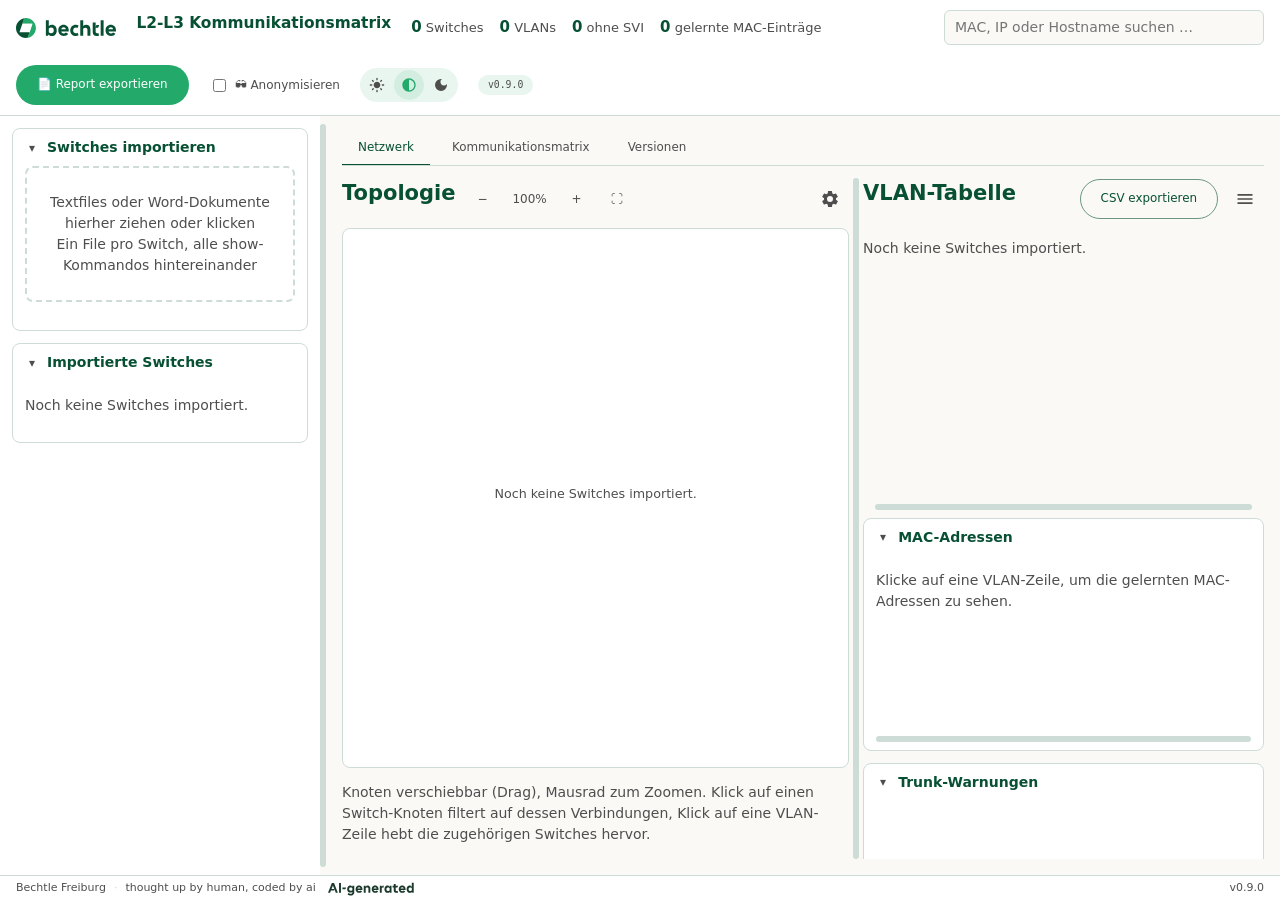
==== commit 59f09728: "feat: Bechtle Design System Retrofit + Topologie-Ueberarbeitung Design System: Farb-Tokens/Komponent" ====
--- a/L2-L3 Kommunikationsmatrix.html
+++ b/L2-L3 Kommunikationsmatrix.html
@@ -6,14 +6,25 @@
 <meta name="viewport" content="width=device-width, initial-scale=1.0">
 <meta http-equiv="Content-Security-Policy" content="default-src 'self'; script-src 'self'; style-src 'self' 'unsafe-inline'; img-src 'self' data:; connect-src 'self'; base-uri 'self'; form-action 'self'; frame-ancestors 'self';">
 <title>L2-L3 Kommunikationsmatrix</title>
+<link rel="stylesheet" href="css/design-tokens.css">
+<link rel="stylesheet" href="css/design-components.css">
 <link rel="stylesheet" href="css/base.css">
 <link rel="stylesheet" href="css/layout.css">
 <link rel="stylesheet" href="css/components.css">
 </head>
 <body>
+<svg xmlns="http://www.w3.org/2000/svg" style="display:none">
+  <symbol id="ic-settings" viewBox="0 0 24 24"><path d="M19.14 12.94c.04-.3.06-.61.06-.94 0-.32-.02-.64-.07-.94l2.03-1.58a.49.49 0 00.12-.61l-1.92-3.32a.49.49 0 00-.59-.22l-2.39.96c-.5-.38-1.03-.7-1.62-.94l-.36-2.54a.484.484 0 00-.48-.41h-3.84c-.24 0-.43.17-.47.41l-.36 2.54c-.59.24-1.13.57-1.62.94l-2.39-.96a.49.49 0 00-.59.22L2.74 8.87c-.12.21-.08.47.12.61l2.03 1.58c-.05.3-.07.62-.07.94s.02.64.07.94l-2.03 1.58a.49.49 0 00-.12.61l1.92 3.32c.12.22.37.29.59.22l2.39-.96c.5.38 1.03.7 1.62.94l.36 2.54c.05.24.24.41.48.41h3.84c.24 0 .44-.17.47-.41l.36-2.54c.59-.24 1.13-.56 1.62-.94l2.39.96c.22.08.47 0 .59-.22l1.92-3.32c.12-.22.07-.47-.12-.61zM12 15.6A3.6 3.6 0 1115.6 12 3.61 3.61 0 0112 15.6"/></symbol>
+  <symbol id="ic-menu" viewBox="0 0 24 24"><path d="M3 18h18v-2H3zm0-5h18v-2H3zm0-7v2h18V6z"/></symbol>
+  <symbol id="ic-light-mode" viewBox="0 0 24 24"><path d="M12 7c-2.76 0-5 2.24-5 5s2.24 5 5 5 5-2.24 5-5-2.24-5-5-5M2 13h2c.55 0 1-.45 1-1s-.45-1-1-1H2c-.55 0-1 .45-1 1s.45 1 1 1m18 0h2c.55 0 1-.45 1-1s-.45-1-1-1h-2c-.55 0-1 .45-1 1s.45 1 1 1M11 2v2c0 .55.45 1 1 1s1-.45 1-1V2c0-.55-.45-1-1-1s-1 .45-1 1m0 18v2c0 .55.45 1 1 1s1-.45 1-1v-2c0-.55-.45-1-1-1s-1 .45-1 1M5.99 4.58a.996.996 0 00-1.41 0 .996.996 0 000 1.41l1.06 1.06c.39.39 1.03.39 1.41 0s.39-1.03 0-1.41zm12.37 12.37a.996.996 0 00-1.41 0 .996.996 0 000 1.41l1.06 1.06c.39.39 1.03.39 1.41 0a.996.996 0 000-1.41zm1.06-10.96a.996.996 0 000-1.41.996.996 0 00-1.41 0l-1.06 1.06c-.39.39-.39 1.03 0 1.41s1.03.39 1.41 0zM7.05 18.36a.996.996 0 000-1.41.996.996 0 00-1.41 0l-1.06 1.06c-.39.39-.39 1.03 0 1.41s1.03.39 1.41 0z"/></symbol>
+  <symbol id="ic-dark-mode" viewBox="0 0 24 24"><path d="M12 3a9 9 0 109 9c0-.46-.04-.92-.1-1.36a5.389 5.389 0 01-4.4 2.26 5.403 5.403 0 01-3.14-9.8c-.44-.06-.9-.1-1.36-.1"/></symbol>
+  <symbol id="ic-auto-mode" viewBox="0 0 24 24"><path d="M12 2C6.49 2 2 6.49 2 12s4.49 10 10 10 10-4.49 10-10S17.51 2 12 2m0 18V4c4.41 0 8 3.59 8 8s-3.59 8-8 8"/></symbol>
+</svg>
 
 <div class="app">
   <header class="app-header">
+    <img src="assets/bechtle-signet.svg" alt="" class="logo-signet">
+    <img src="assets/bechtle-logo.svg" alt="Bechtle" class="logo-landscape">
     <h1>L2-L3 Kommunikationsmatrix</h1>
     <div id="dashboard-stats" class="dashboard-stats"></div>
     <div class="global-search">
@@ -21,18 +32,16 @@
       <div id="global-search-results" class="global-search-results"></div>
     </div>
     <button id="report-export-btn" title="Vollständigen Analyse-Report als eigenständige HTML-Datei exportieren (im Browser druckbar/als PDF speicherbar)">📄 Report exportieren</button>
-    <label class="theme-select-label" title="Ersetzt Hostnamen/IPs/MAC-Adressen in der Anzeige durch Platzhalter (z.B. *HOSTNAME_001*) — für Screenshots/Freigaben mit Dritten. Der Analyse-Stand selbst bleibt unverändert.">
+    <label class="header-toggle-label" title="Ersetzt Hostnamen/IPs/MAC-Adressen in der Anzeige durch Platzhalter (z.B. *HOSTNAME_001*) — für Screenshots/Freigaben mit Dritten. Der Analyse-Stand selbst bleibt unverändert.">
       <input type="checkbox" id="anonymize-toggle">
       🕶 Anonymisieren
     </label>
-    <label class="theme-select-label">
-      Darstellung
-      <select id="theme-select">
-        <option value="system">System</option>
-        <option value="light">Hell</option>
-        <option value="dark">Dunkel</option>
-      </select>
-    </label>
+    <div class="theme-toggle" id="theme-toggle-group">
+      <button aria-label="Hell" aria-pressed="false" data-theme="light" title="Helles Design"><svg class="i"><use href="#ic-light-mode"></use></svg></button>
+      <button aria-label="Automatisch" aria-pressed="true" data-theme="system" title="Systemeinstellung folgen"><svg class="i"><use href="#ic-auto-mode"></use></svg></button>
+      <button aria-label="Dunkel" aria-pressed="false" data-theme="dark" title="Dunkles Design"><svg class="i"><use href="#ic-dark-mode"></use></svg></button>
+    </div>
+    <span class="header-version-badge" id="header-version-badge"></span>
   </header>
 
   <aside class="app-sidebar" id="app-sidebar">
@@ -63,7 +72,7 @@
   <div class="sidebar-resizer" id="sidebar-resize-handle"></div>
 
   <main class="app-main">
-    <div class="view-tabs">
+    <div class="view-tabs tab-bar">
       <button class="view-tab active" data-view="network">Netzwerk</button>
       <button class="view-tab" data-view="matrix">Kommunikationsmatrix</button>
       <button class="view-tab" data-view="versions">Versionen</button>
@@ -75,13 +84,13 @@
           <div class="topology-toolbar">
             <h2>Topologie</h2>
             <span class="topology-zoom-controls">
-              <button id="topology-zoom-out" title="Herauszoomen">−</button>
-              <button id="topology-zoom-reset" title="Zoom zurücksetzen">100%</button>
-              <button id="topology-zoom-in" title="Hineinzoomen">+</button>
-              <button id="topology-fullscreen-toggle" title="Vollbild">⛶</button>
+              <button id="topology-zoom-out" class="icon" title="Herauszoomen">−</button>
+              <button id="topology-zoom-reset" class="icon" title="Zoom zurücksetzen">100%</button>
+              <button id="topology-zoom-in" class="icon" title="Hineinzoomen">+</button>
+              <button id="topology-fullscreen-toggle" class="icon" title="Vollbild">⛶</button>
             </span>
             <div class="topology-settings">
-              <button id="topology-settings-toggle" aria-expanded="false" title="Ansichtsoptionen">⚙ Ansicht</button>
+              <button id="topology-settings-toggle" class="icon" aria-expanded="false" title="Ansichtsoptionen"><svg class="i"><use href="#ic-settings"></use></svg></button>
               <div class="topology-settings-popover" id="topology-settings-popover">
                 <label class="toggle-switch">
                   <input type="checkbox" id="link-mode-toggle">
@@ -116,9 +125,9 @@
           <div class="vlan-table-toolbar">
             <h2>VLAN-Tabelle</h2>
             <div class="vlan-table-toolbar-actions">
-              <button id="vlan-csv-export">CSV exportieren</button>
+              <button id="vlan-csv-export" class="outlined">CSV exportieren</button>
               <div class="panel-visibility-menu">
-                <button id="panel-visibility-toggle" aria-expanded="false" title="Panels ein-/ausblenden">☰ Panels</button>
+                <button id="panel-visibility-toggle" class="icon" aria-expanded="false" title="Panels ein-/ausblenden"><svg class="i"><use href="#ic-menu"></use></svg></button>
                 <div class="panel-visibility-popover" id="panel-visibility-popover">
                   <div id="panel-visibility-list"></div>
                 </div>
@@ -189,8 +198,10 @@
   </main>
 
   <footer class="app-footer">
+    <span class="footer-brand">Bechtle Freiburg</span>
+    <span class="footer-divider">·</span>
     <span>thought up by human, coded by ai</span>
-    <img src="assets/Bechtle_AI_Generated_Label_light_EN.svg" id="ai-label-icon" alt="KI-generierter Inhalt" class="ai-label-icon">
+    <img src="assets/ai-label-light.svg" id="ai-label-icon" alt="KI-generierter Inhalt" class="ai-label-icon">
     <span id="app-footer-version" class="app-footer-version"></span>
   </footer>
 </div>
@@ -214,6 +225,7 @@
 <script src="js/parsers/ip-route.js"></script>
 <script src="js/parsers/ip-interface-brief.js"></script>
 <script src="js/parsers/ip-interface-full.js"></script>
+<script src="js/parsers/access-lists.js"></script>
 <script src="js/parsers/interfaces-trunk.js"></script>
 <script src="js/parsers/mac-table.js"></script>
 <script src="js/parsers/arp.js"></script>
--- a/css/design-tokens.css
+++ b/css/design-tokens.css
@@ -0,0 +1,330 @@
+/* ==========================================================================
+   Bechtle Design System — Tokens
+   Version: 1.0.0
+   Stand: 14.08.2026
+
+   This file contains ONLY design tokens (CSS custom properties).
+   Swap this file to rebrand the entire UI.
+
+   Official Bechtle Corporate Color Palette (2024).
+   thought up by human, coded by ai
+   ========================================================================== */
+
+:root {
+  color-scheme: light dark;
+
+  /* ---------------------------------------------------------------- palette
+     Official Bechtle colors. These are the raw palette values — the semantic
+     tokens below reference these so a rebrand only touches this section.
+     ---------------------------------------------------------------- */
+
+  /* — Experience Green (deep, authoritative) — */
+  --palette-exp-green: #075033;
+  --palette-exp-green-10: #06482E;
+  --palette-exp-green-20: #064029;
+  --palette-exp-green-30: #053824;
+  --palette-exp-green-40: #04301F;
+  --palette-exp-green-50: #04281A;
+  --palette-exp-green-60: #032014;
+  --palette-exp-green-70: #02180F;
+  --palette-exp-green-80: #01100A;
+  --palette-exp-green-90: #010805;
+  --palette-exp-green--10: #206247;
+  --palette-exp-green--20: #39735C;
+  --palette-exp-green--30: #518570;
+  --palette-exp-green--40: #6A9685;
+  --palette-exp-green--50: #83A899;
+  --palette-exp-green--60: #9CB9AD;
+  --palette-exp-green--70: #B5CBC2;
+  --palette-exp-green--80: #CDDCD6;
+  --palette-exp-green--90: #E6EEEB;
+
+  /* — Progressive Green (primary interaction) — */
+  --palette-prog-green: #23A96A;
+  --palette-prog-green-10: #20986A;
+  --palette-prog-green-20: #1C8755;
+  --palette-prog-green-30: #19764A;
+  --palette-prog-green-40: #156540;
+  --palette-prog-green-50: #125535;
+  --palette-prog-green-60: #0E442A;
+  --palette-prog-green-70: #0B3320;
+  --palette-prog-green-80: #072215;
+  --palette-prog-green-90: #04110B;
+  --palette-prog-green--10: #39B279;
+  --palette-prog-green--20: #4FBA88;
+  --palette-prog-green--30: #65C397;
+  --palette-prog-green--40: #7BCBA6;
+  --palette-prog-green--50: #91D4B5;
+  --palette-prog-green--60: #A7DDC3;
+  --palette-prog-green--70: #BDE5D2;
+  --palette-prog-green--80: #D3EEE1;
+  --palette-prog-green--90: #E9F6F0;
+
+  /* — Future Green (vivid accent) — */
+  --palette-future-green: #2FFB95;
+  --palette-future-green-10: #2AE286;
+  --palette-future-green-20: #26C977;
+  --palette-future-green-30: #21B068;
+  --palette-future-green-40: #1C9759;
+  --palette-future-green-50: #187E4B;
+  --palette-future-green-60: #13643C;
+  --palette-future-green-70: #0E4B2D;
+  --palette-future-green-80: #09321E;
+  --palette-future-green-90: #05190F;
+  --palette-future-green--10: #44FBA0;
+  --palette-future-green--20: #59FCAA;
+  --palette-future-green--30: #6DFCB5;
+  --palette-future-green--40: #82FDBF;
+  --palette-future-green--50: #97FDCA;
+  --palette-future-green--60: #ACFDD5;
+  --palette-future-green--70: #C1FED5;
+  --palette-future-green--80: #D5FEEA;
+  --palette-future-green--90: #EAFFF4;
+
+  /* — Straight Blue — */
+  --palette-straight-blue: #346CEF;
+  --palette-straight-blue-10: #2F61D7;
+  --palette-straight-blue-30: #244CA7;
+  --palette-straight-blue-50: #1A3678;
+  --palette-straight-blue-70: #102048;
+  --palette-straight-blue--10: #487BF1;
+  --palette-straight-blue--30: #7198F4;
+  --palette-straight-blue--50: #9AB6F7;
+  --palette-straight-blue--70: #C2D3FA;
+  --palette-straight-blue--90: #EBF0FD;
+
+  /* — Raspberry (error/danger) — */
+  --palette-raspberry: #D9486C;
+  --palette-raspberry-30: #98324C;
+  --palette-raspberry-50: #6D2436;
+  --palette-raspberry-70: #411620;
+  --palette-raspberry--10: #DD5A7B;
+  --palette-raspberry--30: #E47F98;
+  --palette-raspberry--50: #ECA4B6;
+  --palette-raspberry--70: #F4C8D3;
+  --palette-raspberry--90: #FBEDF0;
+
+  /* — Light Orange (warning) — */
+  --palette-light-orange: #FF9C5C;
+  --palette-light-orange-30: #B36D40;
+  --palette-light-orange-50: #804E2E;
+  --palette-light-orange-70: #4D2F1C;
+  --palette-light-orange--10: #FFA66C;
+  --palette-light-orange--30: #FFB98D;
+  --palette-light-orange--50: #FFD0B1;
+  --palette-light-orange--70: #FFE1CE;
+  --palette-light-orange--90: #FFF5EF;
+
+  /* — Ghost White & Greys — */
+  --palette-ghost-white: #FAF9F6;
+  --palette-bold-grey: #4E4E4E;
+  --palette-white: #FFFFFF;
+  --palette-black: #000000;
+
+  /* --------------------------------------------------------- semantic tokens
+     Light mode (default). These are the tokens components reference.
+     Never use palette values directly in components.
+     --------------------------------------------------------- */
+
+  /* — Primary — */
+  --md-primary: #23A96A;
+  --md-on-primary: #FFFFFF;
+  --md-primary-hover: #19764A;
+  --md-primary-strong: #075033;
+  --md-primary-container: #21B068;
+  --md-on-primary-container: #FFFFFF;
+
+  /* — Surface — */
+  --md-surface: #FAF9F6;
+  --md-surface-dim: #F0EFEC;
+  --md-surface-1: #FFFFFF;
+  --md-surface-2: #E9F6F0;
+  --md-surface-3: #D3EEE1;
+  --md-on-surface: #075033;
+  --md-on-surface-variant: #4E4E4E;
+
+  /* — Outline — */
+  --md-outline: #6A9685;
+  --md-outline-variant: #CDDCD6;
+
+  /* — Error — */
+  --md-error: #D9486C;
+  --md-on-error: #FFFFFF;
+  --md-error-container: #FBEDF0;
+  --md-on-error-container: #6D2436;
+
+  /* — Success — */
+  --md-success: #23A96A;
+  --md-success-container: #E9F6F0;
+  --md-on-success-container: #075033;
+
+  /* — Warning — */
+  --md-warning: #FF9C5C;
+  --md-warning-container: #FFF5EF;
+  --md-on-warning-container: #4D2F1C;
+
+  /* — Info — */
+  --md-info: #346CEF;
+  --md-info-container: #EBF0FD;
+  --md-on-info-container: #102048;
+
+  /* ------------------------------------------------------------ shape */
+  --radius-xs: 4px;
+  --radius-s: 8px;
+  --radius-m: 12px;
+  --radius-l: 16px;
+  --radius-xl: 28px;
+  --radius-full: 9999px;
+
+  /* ------------------------------------------------------------ elevation */
+  --elev-1: 0 1px 3px rgba(7,80,51,.08), 0 1px 12px rgba(7,80,51,.06);
+  --elev-2: 0 2px 6px rgba(7,80,51,.10), 0 2px 24px rgba(7,80,51,.10);
+  --elev-3: 0 4px 12px rgba(7,80,51,.12), 0 8px 32px rgba(7,80,51,.14);
+
+  /* ------------------------------------------------------------ typography */
+  --font: system-ui, -apple-system, "Segoe UI", Roboto, "Helvetica Neue", Arial, sans-serif;
+  --mono: ui-monospace, SFMono-Regular, Menlo, Consolas, monospace;
+  --fs-xs: 0.75rem;
+  --fs-sm: 0.85rem;
+  --fs-base: 0.9375rem;
+  --fs-md: 1.05rem;
+  --fs-lg: 1.25rem;
+  --fs-xl: 1.5rem;
+  --lh: 1.5;
+
+  /* ------------------------------------------------------------ motion */
+  --duration-short: 120ms;
+  --duration-medium: 300ms;
+  --duration-long: 500ms;
+  --easing: cubic-bezier(0.2, 0, 0, 1);
+
+  /* ------------------------------------------------------------ layout */
+  --content-max-width: 1100px;
+  --appbar-height: 56px;
+  --footer-height: auto;
+
+  /* ------------------------------------------------------------ z-index */
+  --z-appbar: 20;
+  --z-drawer: 30;
+  --z-overlay: 40;
+  --z-toast: 60;
+  --z-dialog: 100;
+
+  /* ------------------------------------------------------------ breakpoints
+     Reference only — CSS can't use custom properties in @media queries.
+     Documented here for consistency across projects.
+     Mobile:  < 768px
+     Tablet:  768px – 1023px
+     Desktop: >= 1024px
+     Wide:    >= 1400px
+     ------------------------------------------------------------ */
+}
+
+/* ================================================================ dark mode
+   Uses deeper palette stops for surfaces, lighter stops for text/controls.
+
+   Applies automatically when the OS prefers dark (unless a manual
+   data-theme="light" override is active), AND unconditionally when a
+   project's theme toggle sets data-theme="dark" on <html> — see the
+   Theme-Toggle section in README.md. Both selectors intentionally
+   duplicate the same values so either trigger alone is sufficient.
+   ================================================================ */
+@media (prefers-color-scheme: dark) {
+  :root:not([data-theme="light"]) {
+    /* — Primary — */
+    --md-primary: #44FBA0;
+    --md-on-primary: #04281A;
+    --md-primary-hover: #6DFCB5;
+    --md-primary-strong: #075033;
+    --md-primary-container: #0E442A;
+    --md-on-primary-container: #C1FED5;
+
+    /* — Surface — */
+    --md-surface: #010805;
+    --md-surface-dim: #01100A;
+    --md-surface-1: #02180F;
+    --md-surface-2: #04281A;
+    --md-surface-3: #053824;
+    --md-on-surface: #E6EEEB;
+    --md-on-surface-variant: #B5CBC2;
+
+    /* — Outline — */
+    --md-outline: #83A899;
+    --md-outline-variant: #39735C;
+
+    /* — Error — */
+    --md-error: #DD5A7B;
+    --md-on-error: #411620;
+    --md-error-container: #6D2436;
+    --md-on-error-container: #F4C8D3;
+
+    /* — Success — */
+    --md-success: #44FBA0;
+    --md-success-container: #0E442A;
+    --md-on-success-container: #C1FED5;
+
+    /* — Warning — */
+    --md-warning: #FFA66C;
+    --md-warning-container: #4D2F1C;
+    --md-on-warning-container: #FFE1CE;
+
+    /* — Info — */
+    --md-info: #487BF1;
+    --md-info-container: #102048;
+    --md-on-info-container: #C2D3FA;
+
+    /* — Elevation (lighter shadow is invisible on dark, use border-like glow) — */
+    --elev-1: 0 1px 3px rgba(0,0,0,.30), 0 1px 12px rgba(0,0,0,.20);
+    --elev-2: 0 2px 6px rgba(0,0,0,.35), 0 2px 24px rgba(0,0,0,.25);
+    --elev-3: 0 4px 12px rgba(0,0,0,.40), 0 8px 32px rgba(0,0,0,.30);
+  }
+}
+
+:root[data-theme="dark"] {
+  /* — Primary — */
+  --md-primary: #44FBA0;
+  --md-on-primary: #04281A;
+  --md-primary-hover: #6DFCB5;
+  --md-primary-strong: #075033;
+  --md-primary-container: #0E442A;
+  --md-on-primary-container: #C1FED5;
+
+  /* — Surface — */
+  --md-surface: #010805;
+  --md-surface-dim: #01100A;
+  --md-surface-1: #02180F;
+  --md-surface-2: #04281A;
+  --md-surface-3: #053824;
+  --md-on-surface: #E6EEEB;
+  --md-on-surface-variant: #B5CBC2;
+
+  /* — Outline — */
+  --md-outline: #83A899;
+  --md-outline-variant: #39735C;
+
+  /* — Error — */
+  --md-error: #DD5A7B;
+  --md-on-error: #411620;
+  --md-error-container: #6D2436;
+  --md-on-error-container: #F4C8D3;
+
+  /* — Success — */
+  --md-success: #44FBA0;
+  --md-success-container: #0E442A;
+  --md-on-success-container: #C1FED5;
+
+  /* — Warning — */
+  --md-warning: #FFA66C;
+  --md-warning-container: #4D2F1C;
+  --md-on-warning-container: #FFE1CE;
+
+  /* — Info — */
+  --md-info: #487BF1;
+  --md-info-container: #102048;
+  --md-on-info-container: #C2D3FA;
+
+  /* — Elevation (lighter shadow is invisible on dark, use border-like glow) — */
+  --elev-1: 0 1px 3px rgba(0,0,0,.30), 0 1px 12px rgba(0,0,0,.20);
+  --elev-2: 0 2px 6px rgba(0,0,0,.35), 0 2px 24px rgba(0,0,0,.25);
+  --elev-3: 0 4px 12px rgba(0,0,0,.40), 0 8px 32px rgba(0,0,0,.30);
+}
--- a/css/design-components.css
+++ b/css/design-components.css
@@ -0,0 +1,670 @@
+/* ==========================================================================
+   Bechtle Design System — Components
+   Version: 1.0.0
+   Stand: 14.08.2026
+
+   Material Design 3 inspired components using semantic tokens from
+   design-tokens.css. Never reference palette values directly — always
+   use var(--md-*) or var(--radius-*) etc.
+
+   thought up by human, coded by ai
+   ========================================================================== */
+
+/* ------------------------------------------------------------------- reset */
+*, *::before, *::after { box-sizing: border-box; }
+html, body { margin: 0; padding: 0; }
+[hidden] { display: none !important; }
+
+body {
+  font-family: var(--font);
+  font-size: var(--fs-base);
+  line-height: var(--lh);
+  background: var(--md-surface);
+  color: var(--md-on-surface);
+  -webkit-text-size-adjust: 100%;
+}
+
+:focus-visible {
+  outline: 3px solid var(--md-primary);
+  outline-offset: 2px;
+}
+
+a {
+  color: var(--md-info);
+  text-decoration: none;
+}
+a:hover { text-decoration: underline; }
+
+code, pre {
+  font-family: var(--mono);
+  font-size: 0.92em;
+}
+
+/* ================================================================== appbar */
+.appbar {
+  display: flex;
+  align-items: center;
+  gap: 12px;
+  padding: 0 clamp(12px, 4vw, 32px);
+  height: var(--appbar-height);
+  background: var(--md-primary-strong);
+  color: var(--md-on-primary);
+  box-shadow: var(--elev-2);
+  position: sticky;
+  top: 0;
+  z-index: var(--z-appbar);
+}
+
+.appbar h1 {
+  font-size: var(--fs-lg);
+  font-weight: 500;
+  margin: 0;
+  letter-spacing: 0.1px;
+}
+
+/* Logo: signet on mobile/tablet, landscape on desktop */
+.appbar .logo-signet,
+.appbar .logo-landscape {
+  display: none;
+  flex: none;
+}
+
+/* < 1024px: signet only */
+.appbar .logo-signet {
+  display: block;
+  height: 32px;
+  width: auto;
+}
+
+/* >= 1024px: landscape logo */
+@media (min-width: 1024px) {
+  .appbar .logo-signet { display: none; }
+  .appbar .logo-landscape {
+    display: block;
+    height: 24px;
+    width: auto;
+  }
+}
+
+/* >= 1400px: larger landscape logo */
+@media (min-width: 1400px) {
+  .appbar .logo-landscape { height: 28px; }
+}
+
+.appbar .spacer { flex: 1 1 auto; }
+
+.appbar .badge {
+  font: 500 var(--fs-xs)/1 var(--mono);
+  padding: 5px 10px;
+  border-radius: var(--radius-full);
+  background: rgba(255,255,255,.15);
+  color: var(--md-on-primary);
+  white-space: nowrap;
+}
+
+/* ================================================== theme toggle (appbar) */
+.theme-toggle {
+  display: inline-flex;
+  align-items: center;
+  gap: 2px;
+  background: rgba(255,255,255,.10);
+  border-radius: var(--radius-full);
+  padding: 2px;
+  border: none;
+}
+
+.theme-toggle button {
+  all: unset;
+  display: grid;
+  place-items: center;
+  width: 32px;
+  height: 32px;
+  border-radius: 50%;
+  cursor: pointer;
+  color: rgba(255,255,255,.6);
+  transition: background var(--duration-short) var(--easing),
+              color var(--duration-short) var(--easing);
+}
+
+.theme-toggle button:hover { color: var(--md-on-primary); }
+.theme-toggle button[aria-pressed="true"] {
+  background: rgba(255,255,255,.2);
+  color: var(--md-on-primary);
+}
+
+.theme-toggle svg { width: 18px; height: 18px; fill: currentColor; }
+
+/* ================================================================ tabs */
+.tab-bar {
+  display: flex;
+  gap: 6px;
+  border-bottom: 1px solid var(--md-outline-variant);
+  overflow-x: auto;
+}
+
+.tab-bar > button,
+.tab-bar > .tab-btn {
+  min-height: auto;
+  padding: 10px 16px;
+  border: none;
+  border-radius: 0;
+  background: transparent;
+  color: var(--md-on-surface-variant);
+  font: 500 var(--fs-sm)/1 var(--font);
+  cursor: pointer;
+  border-bottom: 2px solid transparent;
+  margin-bottom: -1px;
+  white-space: nowrap;
+}
+
+.tab-bar > button:hover:not(:disabled),
+.tab-bar > .tab-btn:hover:not(:disabled) {
+  background: transparent;
+  filter: none;
+  color: var(--md-on-surface);
+}
+
+.tab-bar > button.active,
+.tab-bar > .tab-btn.active {
+  background: transparent;
+  color: var(--md-primary-strong);
+  border-bottom-color: var(--md-primary-strong);
+}
+
+@media (prefers-color-scheme: dark) {
+  :root:not([data-theme="light"]) .tab-bar > button.active,
+  :root:not([data-theme="light"]) .tab-bar > .tab-btn.active {
+    color: var(--md-primary);
+    border-bottom-color: var(--md-primary);
+  }
+}
+
+:root[data-theme="dark"] .tab-bar > button.active,
+:root[data-theme="dark"] .tab-bar > .tab-btn.active {
+  color: var(--md-primary);
+  border-bottom-color: var(--md-primary);
+}
+
+/* ================================================================ main */
+main {
+  max-width: var(--content-max-width);
+  margin: 0 auto;
+  padding: clamp(12px, 3vw, 24px);
+}
+
+/* ================================================================== cards */
+.card {
+  background: var(--md-surface-1);
+  border-radius: var(--radius-l);
+  box-shadow: var(--elev-1);
+  padding: clamp(14px, 3vw, 22px);
+  margin-bottom: 20px;
+}
+
+.card > h2 {
+  display: flex;
+  align-items: center;
+  gap: 10px;
+  font-size: var(--fs-md);
+  font-weight: 500;
+  margin: 0 0 4px;
+}
+
+.card > h2 .step {
+  display: grid;
+  place-items: center;
+  width: 26px;
+  height: 26px;
+  border-radius: 50%;
+  background: var(--md-primary);
+  color: var(--md-on-primary);
+  font-size: var(--fs-xs);
+  font-weight: 600;
+  flex: none;
+}
+
+.card > .hint {
+  color: var(--md-on-surface-variant);
+  font-size: var(--fs-sm);
+  margin: 0 0 16px;
+}
+
+.card[aria-disabled="true"] { opacity: 0.55; }
+.card[aria-disabled="true"] :is(input, select, button, textarea) {
+  pointer-events: none;
+}
+
+/* ================================================================ grid */
+.grid {
+  display: grid;
+  gap: 14px;
+  grid-template-columns: repeat(12, 1fr);
+  align-items: end;
+}
+
+.col-3  { grid-column: span 3; }
+.col-4  { grid-column: span 4; }
+.col-5  { grid-column: span 5; }
+.col-6  { grid-column: span 6; }
+.col-8  { grid-column: span 8; }
+.col-12 { grid-column: span 12; }
+
+@media (max-width: 767px) {
+  .grid > * { grid-column: 1 / -1 !important; }
+}
+
+/* ============================================= outlined text fields */
+.field { position: relative; display: block; }
+
+.field > :is(input, select, textarea) {
+  width: 100%;
+  font: inherit;
+  color: var(--md-on-surface);
+  background: transparent;
+  border: 1px solid var(--md-outline);
+  border-radius: var(--radius-s);
+  padding: 15px 12px 7px;
+  min-height: 52px;
+  appearance: none;
+}
+
+.field > textarea {
+  resize: vertical;
+  min-height: 100px;
+}
+
+.field > select {
+  padding-right: 34px;
+  background-image: linear-gradient(45deg, transparent 50%, currentColor 50%),
+                    linear-gradient(135deg, currentColor 50%, transparent 50%);
+  background-position: right 17px top 55%, right 12px top 55%;
+  background-size: 5px 5px, 5px 5px;
+  background-repeat: no-repeat;
+  cursor: pointer;
+}
+
+.field > label {
+  position: absolute;
+  left: 9px;
+  top: 15px;
+  font-size: 0.95rem;
+  color: var(--md-on-surface-variant);
+  background: var(--md-surface-1);
+  padding: 0 3px;
+  pointer-events: none;
+  transition: var(--duration-short) var(--easing);
+  max-width: calc(100% - 20px);
+  overflow: hidden;
+  text-overflow: ellipsis;
+  white-space: nowrap;
+}
+
+.field:focus-within > label,
+.field > input:not(:placeholder-shown) + label,
+.field > textarea:not(:placeholder-shown) + label,
+.field > select + label {
+  top: 4px;
+  font-size: var(--fs-xs);
+}
+
+.field > input::placeholder,
+.field > textarea::placeholder { color: transparent; }
+
+.field:focus-within > label { color: var(--md-primary); }
+
+.field:focus-within > :is(input, select, textarea) {
+  border-color: var(--md-primary);
+  border-width: 2px;
+  padding: 14px 11px 6px;
+}
+
+.field > :is(input, select, textarea):disabled {
+  border-style: dashed;
+  color: var(--md-on-surface-variant);
+  cursor: not-allowed;
+}
+
+.field.invalid > :is(input, select, textarea) { border-color: var(--md-error); }
+.field.invalid > label { color: var(--md-error); }
+
+.field-error {
+  display: block;
+  font-size: var(--fs-xs);
+  color: var(--md-on-surface-variant);
+  padding: 4px 12px 0;
+  min-height: 1em;
+}
+.field-error.is-error { color: var(--md-error); }
+
+/* ============================================================= buttons */
+button, .btn {
+  font: 500 var(--fs-sm)/1 var(--font);
+  display: inline-flex;
+  align-items: center;
+  justify-content: center;
+  gap: 8px;
+  min-height: 40px;
+  padding: 0 20px;
+  border-radius: var(--radius-full);
+  border: 1px solid transparent;
+  background: var(--md-primary);
+  color: var(--md-on-primary);
+  cursor: pointer;
+  transition: filter var(--duration-short), background var(--duration-short);
+  white-space: nowrap;
+}
+
+button:hover:not(:disabled), .btn:hover:not(:disabled) {
+  filter: brightness(1.12);
+}
+
+button:active:not(:disabled), .btn:active:not(:disabled) {
+  filter: brightness(0.92);
+}
+
+button:disabled, .btn:disabled {
+  opacity: 0.38;
+  cursor: not-allowed;
+}
+
+button.outlined, .btn.outlined {
+  background: transparent;
+  color: var(--md-primary-strong);
+  border-color: var(--md-outline);
+}
+
+@media (prefers-color-scheme: dark) {
+  button.outlined, .btn.outlined {
+    color: var(--md-primary);
+  }
+}
+
+button.text, .btn.text {
+  background: transparent;
+  color: var(--md-primary-strong);
+  padding: 0 12px;
+}
+
+@media (prefers-color-scheme: dark) {
+  button.text, .btn.text {
+    color: var(--md-primary);
+  }
+}
+
+button.danger, .btn.danger {
+  background: var(--md-error);
+  color: var(--md-on-error);
+}
+
+button.danger.outlined, .btn.danger.outlined {
+  background: transparent;
+  color: var(--md-error);
+  border-color: var(--md-error);
+}
+
+button.icon, .btn.icon {
+  min-height: 38px;
+  width: 38px;
+  padding: 0;
+  border-radius: 50%;
+  background: transparent;
+  color: var(--md-on-surface-variant);
+}
+
+button.icon:hover:not(:disabled), .btn.icon:hover:not(:disabled) {
+  background: var(--md-surface-3);
+  filter: none;
+}
+
+button.icon.danger, .btn.icon.danger {
+  color: var(--md-error);
+  background: transparent;
+}
+
+.btn-row {
+  display: flex;
+  flex-wrap: wrap;
+  gap: 10px;
+  align-items: center;
+}
+
+/* ============================================================= icons */
+svg.i {
+  width: 20px;
+  height: 20px;
+  fill: currentColor;
+  flex: none;
+}
+
+/* ============================================================= status */
+.status {
+  display: flex;
+  align-items: flex-start;
+  gap: 10px;
+  padding: 10px 14px;
+  border-radius: var(--radius-m);
+  font-size: var(--fs-sm);
+  margin: 14px 0 0;
+}
+
+.status svg.i { margin-top: 1px; }
+.status.info    { background: var(--md-info-container);    color: var(--md-on-info-container); }
+.status.ok      { background: var(--md-success-container); color: var(--md-on-success-container); }
+.status.warn    { background: var(--md-warning-container); color: var(--md-on-warning-container); }
+.status.err     { background: var(--md-error-container);   color: var(--md-on-error-container); }
+.status[hidden] { display: none; }
+.status code    { font-family: var(--mono); font-size: 0.95em; word-break: break-all; }
+.status p       { margin: 0 0 6px; }
+.status p:last-child { margin-bottom: 0; }
+
+/* ============================================================= table */
+.table-wrap {
+  position: relative;
+  overflow-x: auto;
+  margin-top: 8px;
+  border-radius: var(--radius-m);
+}
+
+table { width: 100%; border-collapse: collapse; font-size: var(--fs-sm); }
+
+th, td {
+  text-align: left;
+  padding: 10px 12px;
+  border-bottom: 1px solid var(--md-outline-variant);
+  vertical-align: middle;
+}
+
+th {
+  font-weight: 500;
+  color: var(--md-on-surface-variant);
+  font-size: var(--fs-xs);
+  text-transform: uppercase;
+  letter-spacing: 0.5px;
+  white-space: nowrap;
+}
+
+tbody tr:hover { background: var(--md-surface-2); }
+
+td.mono { font-family: var(--mono); word-break: break-all; }
+
+td.actions { text-align: right; white-space: nowrap; width: 1%; }
+td.actions .btn-row { justify-content: flex-end; gap: 2px; }
+
+tr.editing { background: var(--md-surface-3); }
+tr.editing input {
+  width: 100%;
+  font: inherit;
+  font-family: var(--mono);
+  padding: 8px 10px;
+  min-height: 38px;
+  border: 1px solid var(--md-primary);
+  border-radius: var(--radius-s);
+  background: var(--md-surface);
+  color: var(--md-on-surface);
+}
+tr.editing input.invalid { border-color: var(--md-error); }
+
+tfoot td { border-bottom: none; padding-top: 14px; }
+
+.empty {
+  text-align: center;
+  color: var(--md-on-surface-variant);
+  padding: 28px 12px;
+  font-size: var(--fs-sm);
+}
+
+.count {
+  font-weight: 400;
+  color: var(--md-on-surface-variant);
+  font-size: var(--fs-xs);
+}
+
+/* ============================================================= details */
+details.adv { margin-top: 6px; }
+
+details.adv > summary {
+  cursor: pointer;
+  font-size: var(--fs-sm);
+  color: var(--md-primary-strong);
+  padding: 6px 0;
+  width: fit-content;
+  list-style: none;
+}
+
+@media (prefers-color-scheme: dark) {
+  details.adv > summary { color: var(--md-primary); }
+}
+
+details.adv > summary::-webkit-details-marker { display: none; }
+details.adv > summary::before { content: "\25B8  "; }
+details.adv[open] > summary::before { content: "\25BE  "; }
+details.adv > .body { padding: 10px 0 2px; }
+
+/* ============================================================= dialog */
+dialog {
+  border: none;
+  border-radius: var(--radius-xl);
+  padding: 24px;
+  background: var(--md-surface-1);
+  color: var(--md-on-surface);
+  box-shadow: var(--elev-3);
+  max-width: min(460px, 92vw);
+  width: 100%;
+}
+
+dialog::backdrop { background: rgba(0,0,0,.5); }
+dialog h3 { margin: 0 0 8px; font-size: var(--fs-md); font-weight: 500; }
+dialog p { margin: 0 0 18px; color: var(--md-on-surface-variant); font-size: var(--fs-sm); }
+dialog .dlg-actions { display: flex; justify-content: flex-end; gap: 10px; margin-top: 20px; }
+
+/* ============================================================= toast */
+.toast {
+  position: fixed;
+  left: 50%;
+  bottom: 24px;
+  transform: translate(-50%, 200%);
+  background: var(--md-on-surface);
+  color: var(--md-surface);
+  padding: 12px 20px;
+  border-radius: var(--radius-s);
+  box-shadow: var(--elev-2);
+  font-size: var(--fs-sm);
+  max-width: min(560px, 92vw);
+  z-index: var(--z-toast);
+  transition: transform var(--duration-medium) var(--easing);
+  pointer-events: none;
+}
+
+.toast.show { transform: translate(-50%, 0); }
+.toast.err { background: var(--md-error); color: var(--md-on-error); }
+
+/* ============================================================= spinner */
+.spinner {
+  width: 16px;
+  height: 16px;
+  flex: none;
+  border: 2px solid currentColor;
+  border-right-color: transparent;
+  border-radius: 50%;
+  animation: spin 0.7s linear infinite;
+}
+
+@keyframes spin { to { transform: rotate(360deg); } }
+
+@media (prefers-reduced-motion: reduce) {
+  .spinner { animation-duration: 2s; }
+  .toast { transition: none; }
+}
+
+.busy {
+  display: inline-flex;
+  align-items: center;
+  gap: 8px;
+  font-size: var(--fs-sm);
+  color: var(--md-on-surface-variant);
+}
+.busy[hidden] { display: none; }
+
+/* ============================================================= footer */
+footer {
+  display: flex;
+  flex-wrap: wrap;
+  align-items: center;
+  justify-content: center;
+  gap: 8px 16px;
+  text-align: center;
+  padding: 24px 16px 32px;
+  color: var(--md-on-surface-variant);
+  font-size: var(--fs-xs);
+}
+
+footer .footer-brand { font-weight: 500; }
+footer .footer-version { opacity: 0.8; }
+
+footer .footer-sig {
+  display: inline-flex;
+  align-items: center;
+  gap: 6px;
+}
+
+footer .footer-sig .ai-label {
+  height: 20px;
+  width: auto;
+  vertical-align: middle;
+}
+
+footer .footer-divider {
+  color: var(--md-outline-variant);
+}
+
+/* ============================================================= a11y */
+.sr-only {
+  position: absolute;
+  width: 1px;
+  height: 1px;
+  padding: 0;
+  margin: -1px;
+  overflow: hidden;
+  clip: rect(0 0 0 0);
+  white-space: nowrap;
+  border: 0;
+}
+
+/* ============================================ responsive utilities */
+@media (max-width: 767px) {
+  .hide-mobile { display: none !important; }
+}
+@media (min-width: 768px) and (max-width: 1023px) {
+  .hide-tablet { display: none !important; }
+}
+@media (min-width: 1024px) {
+  .hide-desktop { display: none !important; }
+}
+
+/* ============================================ print */
+@media print {
+  .appbar, .theme-toggle, .toast, dialog { display: none !important; }
+  body { background: white; color: black; }
+  .card { box-shadow: none; border: 1px solid #ccc; }
+  footer { color: #666; }
+}
--- a/css/base.css
+++ b/css/base.css
@@ -1,15 +1,21 @@
 :root {
-  --bg: #f5f6f8;
-  --surface: #ffffff;
-  --border: #d8dce2;
-  --text: #1c2126;
-  --text-muted: #6b7480;
-  --accent: #005f9e;
-  --accent-contrast: #ffffff;
-  --warning: #b4690e;
-  --warning-bg: #fdf1e3;
-  --error: #b3261e;
-  --error-bg: #fbe9e8;
+  /* Semantische Projekt-Variablen, ab jetzt Aliase auf die Bechtle Design System Tokens
+     (css/design-tokens.css) statt eigener Hex-Werte — Theming/Rebranding laeuft damit
+     zentral ueber design-tokens.css, Light/Dark/Auto ist dort bereits geloest. */
+  --bg: var(--md-surface);
+  --surface: var(--md-surface-1);
+  --border: var(--md-outline-variant);
+  --text: var(--md-on-surface);
+  --text-muted: var(--md-on-surface-variant);
+  --accent: var(--md-primary);
+  --accent-contrast: var(--md-on-primary);
+  --warning: var(--md-warning);
+  --warning-bg: var(--md-warning-container);
+  --error: var(--md-error);
+  --error-bg: var(--md-error-container);
+
+  /* Geraete-/Plattform-Farben (Topologie, Badges) — kein Bechtle-Markenbezug, daher
+     eigene Werte statt --md-*-Aliase, pro Theme unten angepasst. */
   --catalyst: #2e7d32;
   --nexus: #6a1b9a;
   --firewall: #b3261e;
@@ -18,21 +24,10 @@
   --unknown-device: #6b7480;
 }
 
-/* System-Einstellung ("System" in der Theme-Auswahl) — greift nur, solange kein data-theme
-   explizit gesetzt ist. :root[data-theme="light"] deaktiviert diesen Block bewusst. */
+/* System-Einstellung ("Automatisch" in der Theme-Auswahl) — greift nur, solange kein
+   data-theme explizit gesetzt ist. :root[data-theme="light"] deaktiviert diesen Block bewusst. */
 @media (prefers-color-scheme: dark) {
   :root:not([data-theme="light"]) {
-    --bg: #14171a;
-    --surface: #1e2226;
-    --border: #333941;
-    --text: #e6e9ec;
-    --text-muted: #9aa3ad;
-    --accent: #4da3e0;
-    --accent-contrast: #0b1720;
-    --warning: #e0a458;
-    --warning-bg: #3a2c15;
-    --error: #e0776e;
-    --error-bg: #3a1d1b;
     --catalyst: #6fbf73;
     --nexus: #b17fd6;
     --firewall: #e0776e;
@@ -42,19 +37,8 @@
   }
 }
 
-/* Explizite Auswahl "Dunkel" in der Theme-Auswahl — greift unabhängig von der Systemeinstellung. */
+/* Explizite Auswahl "Dunkel" in der Theme-Auswahl — greift unabhaengig von der Systemeinstellung. */
 :root[data-theme="dark"] {
-  --bg: #14171a;
-  --surface: #1e2226;
-  --border: #333941;
-  --text: #e6e9ec;
-  --text-muted: #9aa3ad;
-  --accent: #4da3e0;
-  --accent-contrast: #0b1720;
-  --warning: #e0a458;
-  --warning-bg: #3a2c15;
-  --error: #e0776e;
-  --error-bg: #3a1d1b;
   --catalyst: #6fbf73;
   --nexus: #b17fd6;
   --firewall: #e0776e;
@@ -70,23 +54,10 @@
   padding: 0;
   background: var(--bg);
   color: var(--text);
-  font-family: -apple-system, BlinkMacSystemFont, "Segoe UI", Roboto, sans-serif;
+  font-family: var(--font);
   font-size: 14px;
 }
 
 h1, h2, h3 { margin: 0 0 0.5em 0; font-weight: 600; }
 
-button {
-  font-family: inherit;
-  font-size: inherit;
-  cursor: pointer;
-  border: 1px solid var(--border);
-  background: var(--surface);
-  color: var(--text);
-  border-radius: 6px;
-  padding: 6px 12px;
-}
-
-button:hover { border-color: var(--accent); }
-
 .hint { color: var(--text-muted); }
--- a/css/layout.css
+++ b/css/layout.css
@@ -9,10 +9,16 @@
   height: 100vh;
 }
 
+/* justify-content/text-align explizit gesetzt, weil das globale (zentrierte) footer{}
+   aus css/design-components.css sonst durchschlaegt, sobald .app-footer selbst diese
+   beiden Eigenschaften nicht definiert (Spezifitaet gewinnt nur bei ueberschneidenden
+   Properties, nicht bei fehlenden). */
 .app-footer {
   grid-area: footer;
   display: flex;
   align-items: center;
+  justify-content: flex-start;
+  text-align: left;
   gap: 8px;
   padding: 3px 16px;
   border-top: 1px solid var(--border);
@@ -43,8 +49,70 @@
   flex-wrap: wrap;
 }
 
-.app-header h1 { flex-shrink: 0; }
+.app-header h1 { flex-shrink: 0; font-size: 1.1rem; }
 #report-export-btn { flex-shrink: 0; }
+
+/* Bechtle-Logo im Header — Signet auf schmalen Fenstern, Landscape-Logo ab 1024px
+   (gleiches Verhalten wie die Appbar-Komponente des Design Systems, nur kompakter
+   dimensioniert, da dieser Header ein dichtes Toolbar-Layout mit vielen Bedienelementen
+   ist statt einer schlichten Titelleiste). */
+.app-header .logo-signet,
+.app-header .logo-landscape { display: none; flex: none; }
+.app-header .logo-signet { display: block; height: 26px; width: auto; }
+@media (min-width: 1024px) {
+  .app-header .logo-signet { display: none; }
+  .app-header .logo-landscape { display: block; height: 20px; width: auto; }
+}
+
+.header-toggle-label {
+  display: flex;
+  align-items: center;
+  gap: 6px;
+  font-size: 12px;
+  color: var(--text-muted);
+  flex-shrink: 0;
+}
+
+.header-version-badge {
+  font: 500 0.7rem/1 var(--mono);
+  padding: 5px 10px;
+  border-radius: var(--radius-full);
+  background: var(--md-surface-2);
+  color: var(--text-muted);
+  white-space: nowrap;
+  flex-shrink: 0;
+}
+
+/* Theme-Toggle: gleiche Komponente/Klassen wie in den anderen Cisco-Tools, aber mit
+   neutralen statt appbar-gruenen Farben — dieser Header hat bewusst keinen farbigen
+   Hintergrund (siehe docs/architecture.md), die Original-Appbar-Farben waeren hier
+   unlesbar. */
+.theme-toggle {
+  display: inline-flex;
+  align-items: center;
+  gap: 2px;
+  background: var(--md-surface-2);
+  border-radius: var(--radius-full);
+  padding: 2px;
+  flex-shrink: 0;
+}
+.theme-toggle button {
+  all: unset;
+  display: grid;
+  place-items: center;
+  width: 30px;
+  height: 30px;
+  border-radius: 50%;
+  cursor: pointer;
+  color: var(--text-muted);
+  transition: background 0.15s, color 0.15s;
+}
+.theme-toggle button:hover { color: var(--text); }
+.theme-toggle button[aria-pressed="true"] {
+  background: var(--md-surface-3);
+  color: var(--accent);
+}
+.theme-toggle svg.i { width: 16px; height: 16px; }
 
 .app-sidebar {
   grid-area: sidebar;
@@ -54,19 +122,25 @@
   min-width: 0;
 }
 
+/* max-width/margin explizit zurueckgesetzt, weil das globale main{} aus
+   css/design-components.css sonst den Hauptbereich auf --content-max-width (1100px)
+   begrenzt und zentriert — dieses Tool ist ein Vollbild-Grid-Layout, kein zentrierter
+   Dokument-Textbereich, der Hauptbereich muss die komplette Grid-Zelle ausfuellen. */
 .app-main {
   grid-area: main;
+  max-width: none;
+  margin: 0;
   padding: 16px;
   overflow: hidden;
   display: flex;
   flex-direction: column;
 }
 
+/* .view-tabs traegt zusaetzlich die Design-System-Klasse .tab-bar (Border/Farben/aktiver
+   Zustand kommen von dort, siehe css/design-components.css) — .view-tabs selbst liefert
+   nur noch den Abstand nach unten. */
 .view-tabs {
-  display: flex;
-  gap: 4px;
   margin-bottom: 12px;
-  border-bottom: 1px solid var(--border);
 }
 
 .view-panel { display: none; flex: 1; min-height: 0; flex-direction: column; }
@@ -217,21 +291,4 @@
 }
 .global-search-results.open { display: block; }
 
-.theme-select-label {
-  display: flex;
-  align-items: center;
-  gap: 6px;
-  font-size: 12px;
-  color: var(--text-muted);
-  flex-shrink: 0;
-}
-.theme-select-label select {
-  padding: 4px 6px;
-  border: 1px solid var(--border);
-  border-radius: 6px;
-  background: var(--bg);
-  color: var(--text);
-  font: inherit;
-}
-
 #view-matrix, #view-versions { overflow-y: auto; }
--- a/css/components.css
+++ b/css/components.css
@@ -91,9 +91,12 @@
   cursor: help;
 }
 
+/* min-height: auto haelt diese kompakten Buttons kompakt — die globale Button-Komponente
+   des Design Systems setzt sonst ueberall min-height: 40px (siehe docs/architecture.md). */
 .btn-remove {
   font-size: 11px;
   padding: 2px 8px;
+  min-height: auto;
 }
 
 .switch-row-handle {
@@ -127,34 +130,39 @@
   stroke-width: 2;
 }
 
-.topology-node circle,
-.topology-node polygon,
-.topology-node rect {
+/* Icons bestehen z.T. aus mehreren Grundformen (Rect+Linien/Pfade statt nur einer einzelnen
+   circle/polygon) — fill/stroke sitzen daher auf der Gruppe selbst und vererben sich an alle
+   Kind-Elemente; rein dekorative Linien/Pfade (Ports, Signalbögen, Backstein-Fugen) setzen
+   ihr eigenes fill="none" als Attribut, das die geerbte Füllung gezielt überschreibt. */
+.topology-node {
   fill: var(--surface);
   stroke-width: 2;
   stroke: var(--unknown-device); /* Fallback für Switches ohne bekannte Plattform (nicht importierter CDP-Nachbar) */
-}
-
-.topology-node { cursor: grab; touch-action: none; }
+  cursor: grab;
+  touch-action: none;
+}
 .topology-node:active { cursor: grabbing; }
 
 .topology-node.dimmed { opacity: 0.25; }
-.topology-node.highlighted circle,
-.topology-node.highlighted polygon,
-.topology-node.highlighted rect { stroke-width: 4; }
+.topology-node.highlighted { stroke-width: 4; }
+
+/* Klar sichtbare Markierung des aktuell per Klick fokussierten Geräts (Feature 10) — eigene,
+   kräftigere Kennzeichnung statt nur "nicht abgedunkelt wie der Rest zu sein", damit erkennbar
+   ist, WELCHER Knoten ausgewählt ist, nicht nur dass irgendeine Nachbarschaft hervorgehoben ist. */
+.topology-node.focused {
+  stroke: var(--accent) !important;
+  stroke-width: 4;
+  filter: drop-shadow(0 0 3px var(--accent));
+}
 
 .topology-link.dimmed { opacity: 0.15; }
 .failure-sim-active .topology-link { cursor: pointer; }
 
 /* Redundanz-/Ausfall-Simulation: das simulierte Ziel (rot, gestrichelt bei Kanten) und die
    dadurch isolierten Geräte (rot gefüllt/umrandet) klar von der normalen Darstellung abheben. */
-.topology-node.failed circle,
-.topology-node.failed polygon,
-.topology-node.failed rect { stroke: var(--error); stroke-width: 4; stroke-dasharray: 4 3; }
+.topology-node.failed { stroke: var(--error); stroke-width: 4; stroke-dasharray: 4 3; }
 .topology-link.failed { stroke: var(--error); stroke-dasharray: 6 4; }
-.topology-node.isolated circle,
-.topology-node.isolated polygon,
-.topology-node.isolated rect { fill: var(--error-bg); stroke: var(--error); }
+.topology-node.isolated { fill: var(--error-bg); stroke: var(--error); stroke-width: 4; }
 
 .edge-port-label {
   fill: var(--text-muted);
@@ -165,16 +173,20 @@
   stroke-width: 3px;
 }
 
-.topology-node.platform-catalyst circle { stroke: var(--catalyst); }
-.topology-node.platform-nexus circle { stroke: var(--nexus); }
-.topology-node.type-firewall polygon { stroke: var(--firewall); }
-.topology-node.type-wlc polygon { stroke: var(--wlc); }
-.topology-node.type-ap polygon { stroke: var(--ap); }
-.topology-node.type-unknown rect { stroke: var(--unknown-device); }
+/* Geraetefarbe bewusst einheitlich (var(--unknown-device) als neutraler Grundton fuer alle
+   Typen, siehe .topology-node oben) - der Typ wird bereits ueber die Icon-Form unterschieden.
+   Farbe ist damit ausschliesslich Zustaenden vorbehalten (fokussiert/hervorgehoben/ausgefallen/
+   isoliert), keine gleichzeitige zweite Bedeutung mehr. */
 
 .topology-node-label {
   fill: var(--text);
-  font-size: 12px;
+  /* stroke/stroke-width explizit zurueckgesetzt: .topology-node setzt beides fuer die
+     Icon-Formen, ohne Reset wuerde die Beschriftung eine 2px farbige Kontur erben und dadurch
+     fett/unleserlich wirken. */
+  stroke: none;
+  stroke-width: 0;
+  font-size: 12px;
+  font-weight: 400;
   text-anchor: middle;
 }
 
@@ -248,7 +260,9 @@
   display: inline-flex;
   gap: 2px;
 }
-.topology-zoom-controls button { padding: 4px 8px; font-size: 12px; }
+/* Zoom-/Vollbild-Buttons tragen zusaetzlich die .icon-Klasse aus css/design-components.css
+   (kompakte 38px-Kreisflaeche) — hier nur die kleinere Schrift fuer "100%"/Symbole. */
+.topology-zoom-controls button { font-size: 12px; }
 #topology-zoom-reset { min-width: 52px; }
 
 .topology-legend-icon {
@@ -256,32 +270,16 @@
   height: 16px;
   overflow: visible;
 }
-.topology-legend-icon circle,
-.topology-legend-icon polygon,
-.topology-legend-icon rect {
+.topology-legend-icon {
   fill: var(--surface);
+  stroke: var(--unknown-device);
   stroke-width: 4;
 }
-.topology-legend-icon.type-switch circle { stroke: var(--text-muted); }
-.topology-legend-icon.type-firewall polygon { stroke: var(--firewall); }
-.topology-legend-icon.type-wlc polygon { stroke: var(--wlc); }
-.topology-legend-icon.type-ap polygon { stroke: var(--ap); }
-.topology-legend-icon.type-unknown rect { stroke: var(--unknown-device); }
-
-.view-tab {
-  border: none;
-  border-bottom: 2px solid transparent;
-  border-radius: 0;
-  background: transparent;
-  padding: 8px 14px;
-  color: var(--text-muted);
-}
-
-.view-tab.active {
-  color: var(--text);
-  border-bottom-color: var(--accent);
-  font-weight: 600;
-}
+
+/* .view-tab wird jetzt vollstaendig von der .tab-bar-Komponente aus
+   css/design-components.css gestylt (Klasse sitzt auf dem Eltern-Element .view-tabs,
+   siehe css/layout.css) — hier keine eigene Regel mehr, um keine Spezifitaets-
+   Kollision zu riskieren (siehe Bugfix-Hinweis im Design-System-README). */
 
 .vlan-table {
   width: 100%;
@@ -344,6 +342,7 @@
   border: none;
   background: transparent;
   padding: 0 4px;
+  min-height: auto;
   font-size: 12px;
   color: var(--text-muted);
   transition: transform 0.15s;
@@ -409,3 +408,27 @@
 .matrix-cell-reachable { color: var(--catalyst); font-weight: 600; }
 .matrix-cell-unknown { color: var(--text-muted); }
 .matrix-cell-self { background: var(--bg); color: var(--text-muted); }
+
+.matrix-row-header { cursor: pointer; }
+.matrix-row-header:hover { color: var(--accent); }
+.matrix-row-header.selected { background: color-mix(in srgb, var(--accent) 12%, transparent); }
+
+.acl-detail {
+  margin-top: 12px;
+  padding: 12px 14px;
+  border: 1px solid var(--border);
+  border-radius: 8px;
+  background: var(--surface);
+}
+.acl-detail h2 { font-size: 14px; margin-bottom: 4px; }
+.acl-block { margin-top: 10px; }
+.acl-block h3 { font-size: 13px; margin: 0 0 4px; font-weight: 600; }
+.acl-rules {
+  margin: 0;
+  padding: 8px 10px;
+  background: var(--bg);
+  border-radius: 6px;
+  font-size: 12px;
+  overflow-x: auto;
+  white-space: pre;
+}
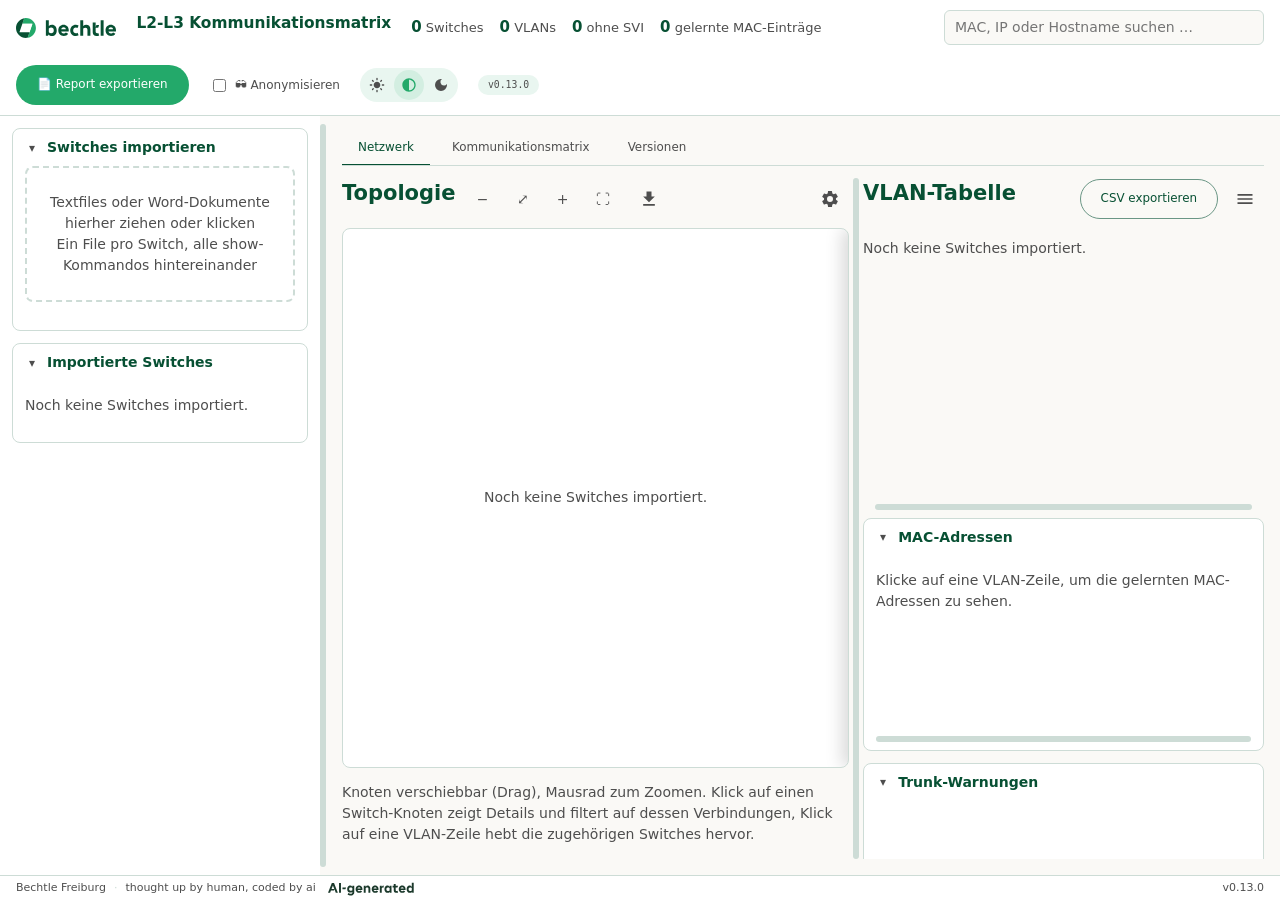
==== commit d5b9d49b: "feat: Topologie auf Cytoscape.js + cytoscape-fcose umgestellt (dora-the-explorer-Portierung) Ersetzt" ====
--- a/L2-L3 Kommunikationsmatrix.html
+++ b/L2-L3 Kommunikationsmatrix.html
@@ -16,6 +16,7 @@
 <svg xmlns="http://www.w3.org/2000/svg" style="display:none">
   <symbol id="ic-settings" viewBox="0 0 24 24"><path d="M19.14 12.94c.04-.3.06-.61.06-.94 0-.32-.02-.64-.07-.94l2.03-1.58a.49.49 0 00.12-.61l-1.92-3.32a.49.49 0 00-.59-.22l-2.39.96c-.5-.38-1.03-.7-1.62-.94l-.36-2.54a.484.484 0 00-.48-.41h-3.84c-.24 0-.43.17-.47.41l-.36 2.54c-.59.24-1.13.57-1.62.94l-2.39-.96a.49.49 0 00-.59.22L2.74 8.87c-.12.21-.08.47.12.61l2.03 1.58c-.05.3-.07.62-.07.94s.02.64.07.94l-2.03 1.58a.49.49 0 00-.12.61l1.92 3.32c.12.22.37.29.59.22l2.39-.96c.5.38 1.03.7 1.62.94l.36 2.54c.05.24.24.41.48.41h3.84c.24 0 .44-.17.47-.41l.36-2.54c.59-.24 1.13-.56 1.62-.94l2.39.96c.22.08.47 0 .59-.22l1.92-3.32c.12-.22.07-.47-.12-.61zM12 15.6A3.6 3.6 0 1115.6 12 3.61 3.61 0 0112 15.6"/></symbol>
   <symbol id="ic-menu" viewBox="0 0 24 24"><path d="M3 18h18v-2H3zm0-5h18v-2H3zm0-7v2h18V6z"/></symbol>
+  <symbol id="ic-download" viewBox="0 0 24 24"><path d="M5 20h14v-2H5zM19 9h-4V3H9v6H5l7 7z"/></symbol>
   <symbol id="ic-light-mode" viewBox="0 0 24 24"><path d="M12 7c-2.76 0-5 2.24-5 5s2.24 5 5 5 5-2.24 5-5-2.24-5-5-5M2 13h2c.55 0 1-.45 1-1s-.45-1-1-1H2c-.55 0-1 .45-1 1s.45 1 1 1m18 0h2c.55 0 1-.45 1-1s-.45-1-1-1h-2c-.55 0-1 .45-1 1s.45 1 1 1M11 2v2c0 .55.45 1 1 1s1-.45 1-1V2c0-.55-.45-1-1-1s-1 .45-1 1m0 18v2c0 .55.45 1 1 1s1-.45 1-1v-2c0-.55-.45-1-1-1s-1 .45-1 1M5.99 4.58a.996.996 0 00-1.41 0 .996.996 0 000 1.41l1.06 1.06c.39.39 1.03.39 1.41 0s.39-1.03 0-1.41zm12.37 12.37a.996.996 0 00-1.41 0 .996.996 0 000 1.41l1.06 1.06c.39.39 1.03.39 1.41 0a.996.996 0 000-1.41zm1.06-10.96a.996.996 0 000-1.41.996.996 0 00-1.41 0l-1.06 1.06c-.39.39-.39 1.03 0 1.41s1.03.39 1.41 0zM7.05 18.36a.996.996 0 000-1.41.996.996 0 00-1.41 0l-1.06 1.06c-.39.39-.39 1.03 0 1.41s1.03.39 1.41 0z"/></symbol>
   <symbol id="ic-dark-mode" viewBox="0 0 24 24"><path d="M12 3a9 9 0 109 9c0-.46-.04-.92-.1-1.36a5.389 5.389 0 01-4.4 2.26 5.403 5.403 0 01-3.14-9.8c-.44-.06-.9-.1-1.36-.1"/></symbol>
   <symbol id="ic-auto-mode" viewBox="0 0 24 24"><path d="M12 2C6.49 2 2 6.49 2 12s4.49 10 10 10 10-4.49 10-10S17.51 2 12 2m0 18V4c4.41 0 8 3.59 8 8s-3.59 8-8 8"/></symbol>
@@ -85,13 +86,26 @@
             <h2>Topologie</h2>
             <span class="topology-zoom-controls">
               <button id="topology-zoom-out" class="icon" title="Herauszoomen">−</button>
-              <button id="topology-zoom-reset" class="icon" title="Zoom zurücksetzen">100%</button>
+              <button id="topology-zoom-reset" class="icon" title="Ansicht einpassen">⤢</button>
               <button id="topology-zoom-in" class="icon" title="Hineinzoomen">+</button>
               <button id="topology-fullscreen-toggle" class="icon" title="Vollbild">⛶</button>
             </span>
+            <div class="topology-export">
+              <button id="topology-export-toggle" class="icon" aria-expanded="false" title="Exportieren"><svg class="i"><use href="#ic-download"></use></svg></button>
+              <div class="topology-export-menu" id="topology-export-menu">
+                <button type="button" data-export="png">PNG-Bild</button>
+                <button type="button" data-export="csv">CSV (Geräteliste)</button>
+                <button type="button" data-export="json">JSON (Graph)</button>
+              </div>
+            </div>
             <div class="topology-settings">
               <button id="topology-settings-toggle" class="icon" aria-expanded="false" title="Ansichtsoptionen"><svg class="i"><use href="#ic-settings"></use></svg></button>
               <div class="topology-settings-popover" id="topology-settings-popover">
+                <div class="topology-layout-toggle" id="topology-layout-toggle">
+                  <button type="button" data-layout="tree" class="active">Baum</button>
+                  <button type="button" data-layout="force">Kräfte</button>
+                </div>
+                <hr>
                 <label class="toggle-switch">
                   <input type="checkbox" id="link-mode-toggle">
                   Einzelne Verbindungen statt Port-Channel-Bündel anzeigen
@@ -115,10 +129,26 @@
             </div>
           </div>
           <div class="topology-wrapper">
-            <svg id="topology-canvas"></svg>
+            <div id="topology-canvas"></div>
+            <p class="hint topology-empty-hint" id="topology-empty-hint">Noch keine Switches importiert.</p>
             <div class="failure-sim-result" id="failure-sim-result"></div>
-          </div>
-          <p class="hint">Knoten verschiebbar (Drag), Mausrad zum Zoomen. Klick auf einen Switch-Knoten filtert auf dessen Verbindungen, Klick auf eine VLAN-Zeile hebt die zugehörigen Switches hervor.</p>
+            <aside class="topology-detail-panel" id="topology-detail-panel">
+              <div class="topology-detail-header">
+                <img class="topology-detail-icon" id="topology-detail-icon" alt="">
+                <div class="topology-detail-heading">
+                  <span class="topology-detail-type" id="topology-detail-type"></span>
+                  <strong id="topology-detail-name"></strong>
+                </div>
+                <button class="icon" id="topology-detail-close" title="Schließen">✕</button>
+              </div>
+              <div class="topology-detail-body" id="topology-detail-body"></div>
+              <div class="topology-detail-neighbors">
+                <h4 id="topology-detail-neighbor-count"></h4>
+                <div id="topology-detail-neighbor-list"></div>
+              </div>
+            </aside>
+          </div>
+          <p class="hint">Knoten verschiebbar (Drag), Mausrad zum Zoomen. Klick auf einen Switch-Knoten zeigt Details und filtert auf dessen Verbindungen, Klick auf eine VLAN-Zeile hebt die zugehörigen Switches hervor.</p>
         </div>
         <div class="split-resizer" id="network-split-resizer"></div>
         <div class="split-pane-right">
@@ -242,6 +272,10 @@
 <script src="js/core/failure-sim-model.js"></script>
 <script src="js/core/site-group-model.js"></script>
 <script src="js/views/import.js"></script>
+<script src="lib/layout-base.js"></script>
+<script src="lib/cose-base.js"></script>
+<script src="lib/cytoscape.min.js"></script>
+<script src="lib/cytoscape-fcose.js"></script>
 <script src="js/views/topology.js"></script>
 <script src="js/views/vlan-table.js"></script>
 <script src="js/views/mac-detail.js"></script>
--- a/css/components.css
+++ b/css/components.css
@@ -123,72 +123,142 @@
   color: var(--text-muted);
 }
 
-.topology-empty-hint { fill: var(--text-muted); font-size: 14px; }
-
-.topology-link {
-  stroke: var(--border);
-  stroke-width: 2;
-}
-
-/* Icons bestehen z.T. aus mehreren Grundformen (Rect+Linien/Pfade statt nur einer einzelnen
-   circle/polygon) — fill/stroke sitzen daher auf der Gruppe selbst und vererben sich an alle
-   Kind-Elemente; rein dekorative Linien/Pfade (Ports, Signalbögen, Backstein-Fugen) setzen
-   ihr eigenes fill="none" als Attribut, das die geerbte Füllung gezielt überschreibt. */
-.topology-node {
-  fill: var(--surface);
-  stroke-width: 2;
-  stroke: var(--unknown-device); /* Fallback für Switches ohne bekannte Plattform (nicht importierter CDP-Nachbar) */
-  cursor: grab;
-  touch-action: none;
-}
-.topology-node:active { cursor: grabbing; }
-
-.topology-node.dimmed { opacity: 0.25; }
-.topology-node.highlighted { stroke-width: 4; }
-
-/* Klar sichtbare Markierung des aktuell per Klick fokussierten Geräts (Feature 10) — eigene,
-   kräftigere Kennzeichnung statt nur "nicht abgedunkelt wie der Rest zu sein", damit erkennbar
-   ist, WELCHER Knoten ausgewählt ist, nicht nur dass irgendeine Nachbarschaft hervorgehoben ist. */
-.topology-node.focused {
-  stroke: var(--accent) !important;
-  stroke-width: 4;
-  filter: drop-shadow(0 0 3px var(--accent));
-}
-
-.topology-link.dimmed { opacity: 0.15; }
-.failure-sim-active .topology-link { cursor: pointer; }
-
-/* Redundanz-/Ausfall-Simulation: das simulierte Ziel (rot, gestrichelt bei Kanten) und die
-   dadurch isolierten Geräte (rot gefüllt/umrandet) klar von der normalen Darstellung abheben. */
-.topology-node.failed { stroke: var(--error); stroke-width: 4; stroke-dasharray: 4 3; }
-.topology-link.failed { stroke: var(--error); stroke-dasharray: 6 4; }
-.topology-node.isolated { fill: var(--error-bg); stroke: var(--error); stroke-width: 4; }
-
-.edge-port-label {
-  fill: var(--text-muted);
-  font-size: 10px;
-  text-anchor: middle;
-  paint-order: stroke;
-  stroke: var(--surface);
-  stroke-width: 3px;
-}
-
-/* Geraetefarbe bewusst einheitlich (var(--unknown-device) als neutraler Grundton fuer alle
-   Typen, siehe .topology-node oben) - der Typ wird bereits ueber die Icon-Form unterschieden.
-   Farbe ist damit ausschliesslich Zustaenden vorbehalten (fokussiert/hervorgehoben/ausgefallen/
-   isoliert), keine gleichzeitige zweite Bedeutung mehr. */
-
-.topology-node-label {
-  fill: var(--text);
-  /* stroke/stroke-width explizit zurueckgesetzt: .topology-node setzt beides fuer die
-     Icon-Formen, ohne Reset wuerde die Beschriftung eine 2px farbige Kontur erben und dadurch
-     fett/unleserlich wirken. */
-  stroke: none;
-  stroke-width: 0;
-  font-size: 12px;
-  font-weight: 400;
-  text-anchor: middle;
-}
+/* Topologie-Rendering läuft seit der dora-the-explorer-Portierung über Cytoscape.js (eigenes
+   <canvas>, siehe js/views/topology.js) statt über handgezeichnetes SVG — Knoten/Kanten-Optik
+   (Icons, Farben, Fokus-/Dimm-/Ausfall-Zustände) wird daher komplett über das Cytoscape-Stylesheet
+   in JS (resolveToken() + buildStylesheet()) gesetzt, nicht mehr über CSS-Klassen wie früher
+   .topology-node/.topology-link. Hier bleiben nur noch die HTML-Overlay-Elemente (Leerer-Zustand-
+   Hinweis, Detail-Panel, Export-Menü, Layout-Umschalter).*/
+
+.topology-empty-hint {
+  position: absolute;
+  inset: 0;
+  margin: 0;
+  display: none;
+  align-items: center;
+  justify-content: center;
+  pointer-events: none;
+}
+.topology-empty-hint.open { display: flex; }
+
+.topology-export {
+  position: relative;
+}
+
+.topology-export-menu {
+  display: none;
+  position: absolute;
+  top: 100%;
+  right: 0;
+  z-index: 30;
+  margin-top: 4px;
+  width: max-content;
+  flex-direction: column;
+  background: var(--surface);
+  border: 1px solid var(--border);
+  border-radius: 8px;
+  box-shadow: 0 4px 16px rgba(0, 0, 0, 0.2);
+  padding: 4px;
+  gap: 2px;
+}
+.topology-export-menu.open { display: flex; }
+.topology-export-menu button {
+  background: none;
+  border: none;
+  text-align: left;
+  padding: 6px 10px;
+  border-radius: 6px;
+  font-size: 13px;
+  color: var(--text);
+  cursor: pointer;
+}
+.topology-export-menu button:hover { background: var(--bg); }
+
+.topology-layout-toggle {
+  display: inline-flex;
+  border: 1px solid var(--border);
+  border-radius: 6px;
+  overflow: hidden;
+  align-self: flex-start;
+}
+.topology-layout-toggle button {
+  background: none;
+  border: none;
+  padding: 5px 12px;
+  font-size: 12px;
+  color: var(--text-muted);
+  cursor: pointer;
+}
+.topology-layout-toggle button + button { border-left: 1px solid var(--border); }
+.topology-layout-toggle button.active { background: var(--accent); color: var(--accent-contrast); }
+
+/* Detail-Panel (Feature aus dora-the-explorer): schiebt sich rechts über die Topologie-Fläche
+   ein (position:absolute im bereits relative positionierten .topology-wrapper), statt permanent
+   Platz zu belegen — bei den oft schon knappen Split-Pane-Breiten (siehe split-pane-left) würde
+   ein dauerhaft sichtbares drittes Panel die Topologie-Fläche zu stark einschränken. */
+.topology-detail-panel {
+  position: absolute;
+  top: 0;
+  right: 0;
+  bottom: 0;
+  width: min(300px, 92%);
+  background: var(--surface);
+  border-left: 1px solid var(--border);
+  box-shadow: -6px 0 16px rgba(0, 0, 0, 0.15);
+  z-index: 25;
+  display: flex;
+  flex-direction: column;
+  transform: translateX(100%);
+  transition: transform 160ms ease-out;
+  overflow-y: auto;
+}
+.topology-detail-panel.open { transform: translateX(0); }
+
+.topology-detail-header {
+  display: flex;
+  align-items: center;
+  gap: 8px;
+  padding: 12px;
+  border-bottom: 1px solid var(--border);
+}
+.topology-detail-icon { width: 28px; height: 28px; flex-shrink: 0; }
+.topology-detail-heading {
+  display: flex;
+  flex-direction: column;
+  min-width: 0;
+  flex: 1;
+}
+.topology-detail-type { font-size: 11px; color: var(--text-muted); text-transform: uppercase; letter-spacing: 0.03em; }
+.topology-detail-heading strong { font-size: 14px; overflow-wrap: anywhere; }
+
+.topology-detail-body {
+  display: grid;
+  grid-template-columns: 1fr 1fr;
+  gap: 8px;
+  padding: 12px;
+  border-bottom: 1px solid var(--border);
+}
+.topology-detail-cell { min-width: 0; }
+.topology-detail-cell.full { grid-column: 1 / -1; }
+.topology-detail-cell .k { font-size: 11px; color: var(--text-muted); }
+.topology-detail-cell .v { font-size: 13px; overflow-wrap: anywhere; }
+
+.topology-detail-neighbors { padding: 12px; }
+.topology-detail-neighbors h4 { margin: 0 0 8px; font-size: 12px; color: var(--text-muted); font-weight: 600; }
+.topology-detail-neighbor-row {
+  display: flex;
+  align-items: center;
+  gap: 8px;
+  padding: 6px 8px;
+  border-radius: 6px;
+  cursor: pointer;
+  font-size: 13px;
+}
+.topology-detail-neighbor-row:hover { background: var(--bg); }
+.topology-detail-neighbor-row img { width: 18px; height: 18px; flex-shrink: 0; }
+.topology-detail-neighbor-main { min-width: 0; flex: 1; }
+.topology-detail-neighbor-name { overflow-wrap: anywhere; }
+.topology-detail-neighbor-path { font-size: 11px; color: var(--text-muted); }
 
 .topology-settings {
   position: relative;
@@ -261,19 +331,15 @@
   gap: 2px;
 }
 /* Zoom-/Vollbild-Buttons tragen zusaetzlich die .icon-Klasse aus css/design-components.css
-   (kompakte 38px-Kreisflaeche) — hier nur die kleinere Schrift fuer "100%"/Symbole. */
-.topology-zoom-controls button { font-size: 12px; }
-#topology-zoom-reset { min-width: 52px; }
-
+   (kompakte 38px-Kreisflaeche) — hier nur die kleinere Schrift fuer die Symbole. */
+.topology-zoom-controls button { font-size: 14px; }
+
+/* Legenden-Icons sind dieselben <img>-Data-URIs wie die Topologie-Knoten selbst (siehe
+   ICONS in js/views/topology.js) statt eigener Inline-SVG-Formen — Farbe/Kontur kommen bereits
+   aufgelöst aus der Grafik, hier nur die Anzeigegröße. */
 .topology-legend-icon {
-  width: 16px;
-  height: 16px;
-  overflow: visible;
-}
-.topology-legend-icon {
-  fill: var(--surface);
-  stroke: var(--unknown-device);
-  stroke-width: 4;
+  width: 18px;
+  height: 18px;
 }
 
 /* .view-tab wird jetzt vollstaendig von der .tab-bar-Komponente aus
@@ -391,6 +457,7 @@
   padding: 6px 8px;
   font-size: 13px;
   border-radius: 6px;
+  cursor: pointer;
 }
 .global-search-result:hover { background: var(--bg); }
 
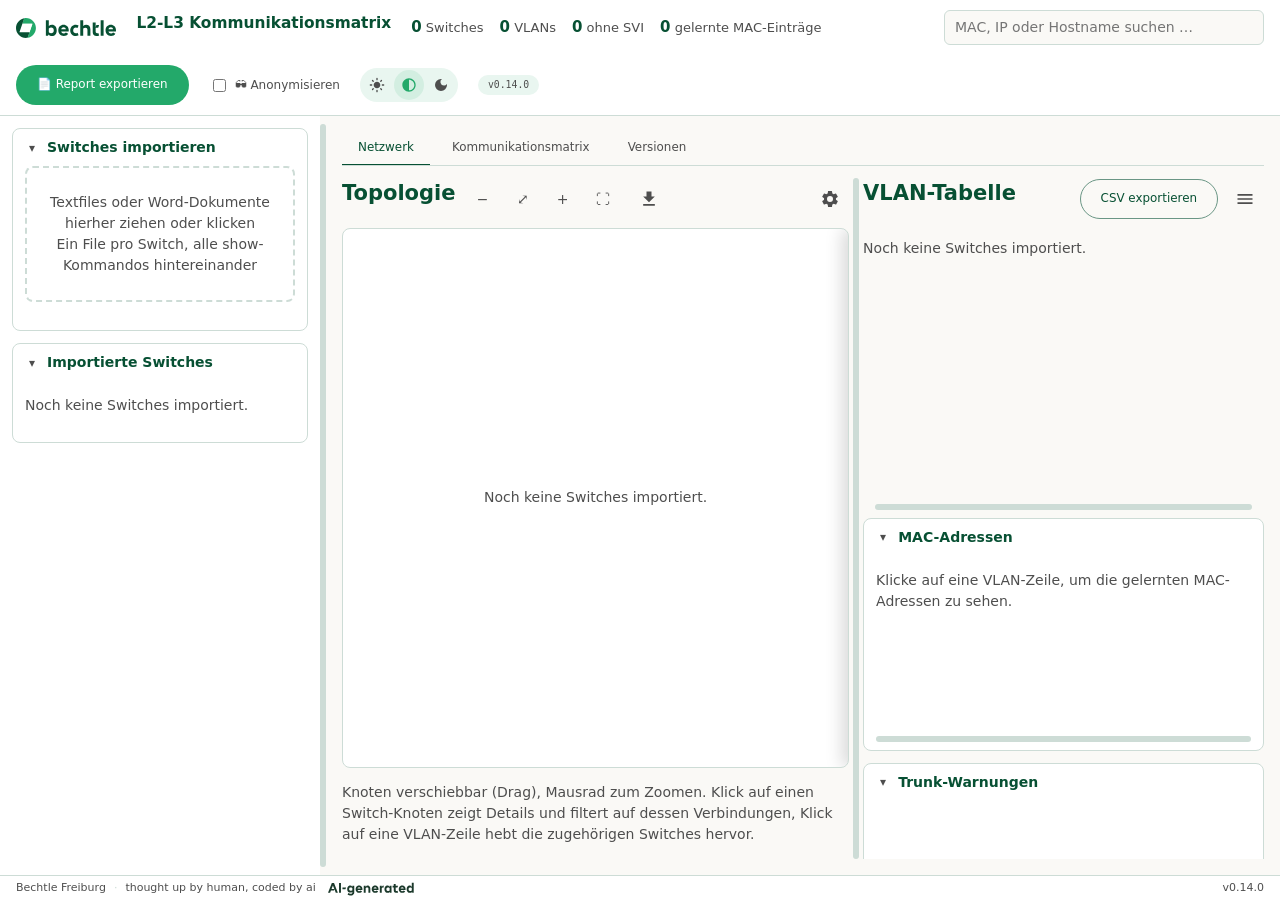
==== commit 0d2c93a6: "fix: Port-Channel-Uplinks in MAC-Ansicht + Port-Channel-Panel + Firewall als Baum-Wurzel - computeUp" ====
--- a/L2-L3 Kommunikationsmatrix.html
+++ b/L2-L3 Kommunikationsmatrix.html
@@ -182,6 +182,15 @@
               <h3>Trunk-Warnungen</h3>
             </div>
             <div class="panel-body panel-body-resizable" id="trunk-panel"></div>
+            <div class="panel-resize-handle"></div>
+          </div>
+
+          <div class="panel" data-panel-key="portchannel">
+            <div class="panel-header">
+              <button class="panel-collapse-btn" aria-expanded="true">▾</button>
+              <h3>Port-Channels</h3>
+            </div>
+            <div class="panel-body panel-body-resizable" id="portchannel-panel"></div>
             <div class="panel-resize-handle"></div>
           </div>
 
@@ -265,6 +274,7 @@
 <script src="js/core/vlan-model.js"></script>
 <script src="js/core/mac-model.js"></script>
 <script src="js/core/trunk-model.js"></script>
+<script src="js/core/portchannel-model.js"></script>
 <script src="js/core/reachability-model.js"></script>
 <script src="js/core/stp-model.js"></script>
 <script src="js/core/fhrp-model.js"></script>
@@ -281,6 +291,7 @@
 <script src="js/views/mac-detail.js"></script>
 <script src="js/views/network-detail.js"></script>
 <script src="js/views/trunk-panel.js"></script>
+<script src="js/views/portchannel-panel.js"></script>
 <script src="js/views/stp-panel.js"></script>
 <script src="js/views/duplicate-panel.js"></script>
 <script src="js/views/reachability-matrix.js"></script>
